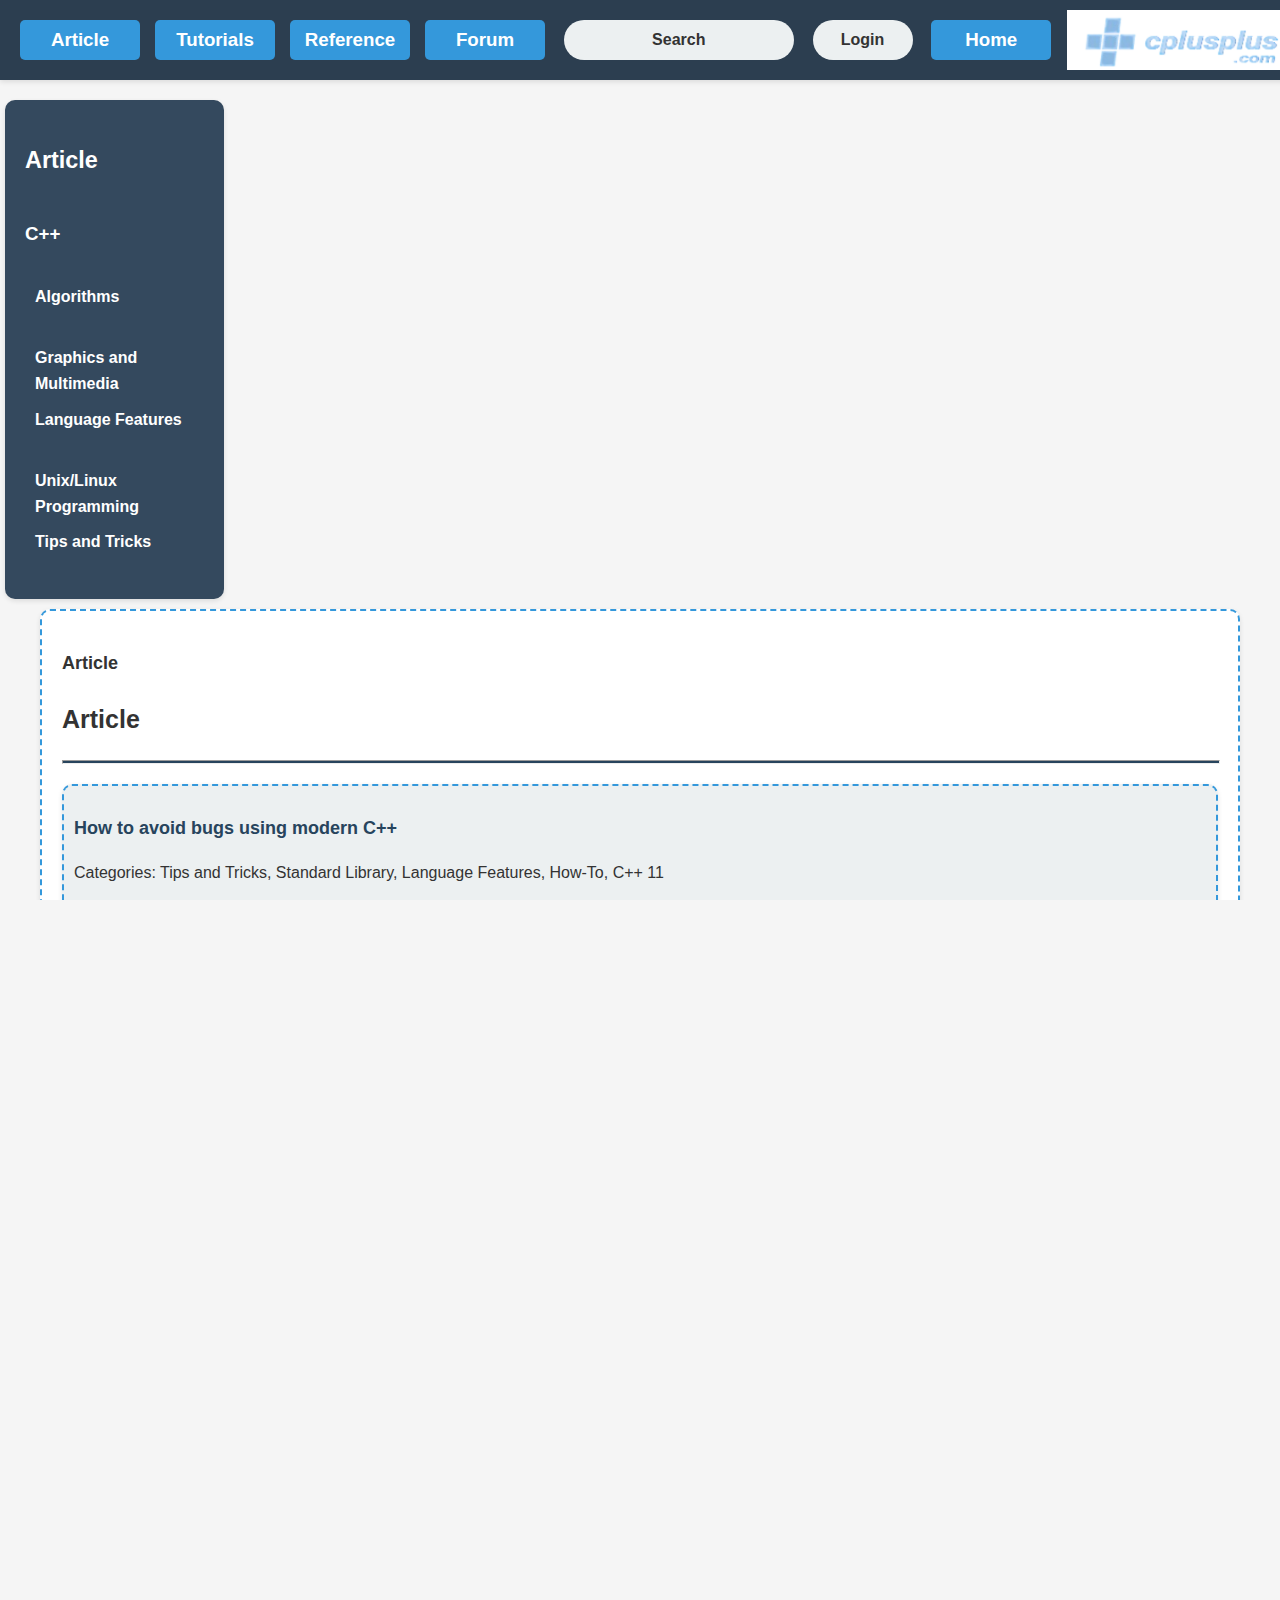
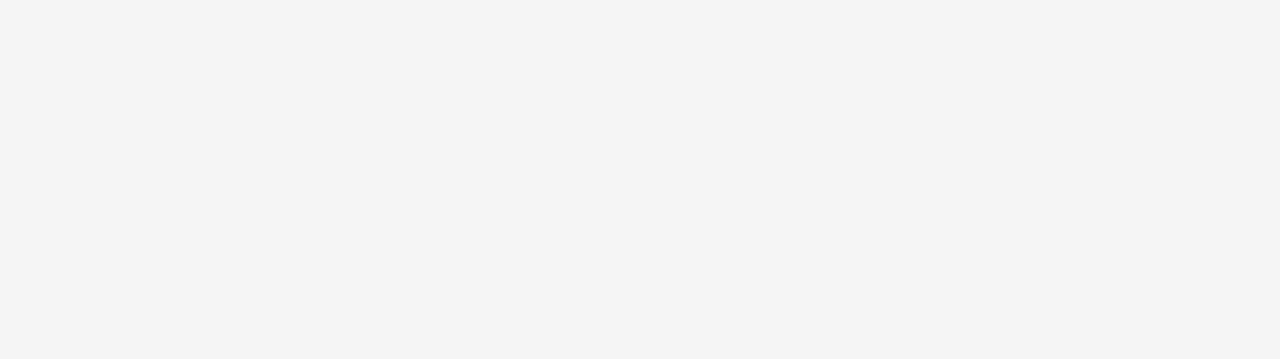
==== article/Article.html @ c288cac3 "Add files via upload" ====
<!DOCTYPE html>
<html lang="en">
<head>
    <meta charset="UTF-8">
    <meta name="viewport" content="width=device-width, initial-scale=1.0">
    <title>Document</title>
    <link rel="stylesheet" href="Article.css"/>
    <style>
      /* Tablets (iPads, 768px - 1024px) */
@media screen and (max-width: 1024px) {
    #upperbox {
        flex-wrap: wrap;
        justify-content: center;
        padding: 10px;
        height: auto;
    }

    #insidebox {
        flex-wrap: wrap;
        justify-content: center;
        gap: 5px;
    }

    #btn, #btn1, #btn2 {
        width: 100px;
        height: 35px;
        font-size: 14px;
    }

    #search, #login {
        width: 150px;
        height: 35px;
        font-size: 14px;
    }

    #bg {
        width: 180px;
        height: 50px;
    }

    #logo {
        height: 50px;
    }

    #leftsidebox {
        width: 20%;
        padding: 10px;
        font-size: 14px;
    }

    #ASCIICODEBOX {
        left: 200px;
        width: 80%;
        height: auto;
    }

    #rik {
        width: 90%;
        left: 5%;
    }

    #footer {
        width: 100%;
        position: static;
    }
}

/* Mobile Phones (max-width: 767px) */
@media screen and (max-width: 767px) {
    #upperbox {
        flex-direction: column;
        align-items: center;
        height: 170px;
     
        width: 420px;
    }

    #insidebox {
        flex-direction: column;
        align-items: center;
        gap: 5px;
    }

    #btn, #btn1, #btn2 {
        width: 90%;
        height: 40px;
        font-size: 16px;
    }

    #search, #login {
        width: 90%;
        height: 40px;
        font-size: 16px;
        margin-top: 5px;
    }

    #bg {
        width: 200px;
        height: 60px;
    }

    #logo {
        height: 60px;
    }

    #leftsidebox {
        width: 90%;
        margin: 0 auto;
        font-size: 16px;
        text-align: center;
    }

    #ASCIICODEBOX {
        width: 95%;
        left: 0;
        top: 0;
        height: auto;
        margin: 20px auto;
        padding: 10px;
    }

    #rik {
        width: 95%;
        left: 2%;
        height: auto;
    }

    #footer {
        width: 100%;
        text-align: center;
        position: static;
        margin-top: 20px;
    }
}
/* Hide menu by default on smaller screens */
@media screen and (max-width: 1024px) {
    #insidebox {
        display: none; /* Hide the menu */
        flex-direction: column;
        position: absolute;
        top: 80px;
        left: 0;
        width: 100%;
        background-color: #2c3e50;
        padding: 10px;
        box-shadow: 0 2px 5px rgba(0, 0, 0, 0.2);
    }

    #insidebox a {
        display: block;
        text-align: center;
        padding: 10px;
        font-size: 18px;
    }

    /* Show when menu is active */
    #insidebox.active {
        display: flex;
    }

    /* Menu button styles */
    #menuToggle {
      width: 97px;
      
        display: block;
        background-color: #3498db;
        color: white;
        border: none;
        font-size: 18px;
        padding: 10px 15px;
        cursor: pointer;
        border-radius: 5px;
    }

    #menuToggle:hover {
        background-color: #2980b9;
    }
}

/* Hide menu button on desktop */
@media screen and (min-width: 1025px) {
    #menuToggle {
        display: none;
    }
}
/* Hide left-side box by default on smaller screens */
@media screen and (max-width: 1024px) {
    #leftsidebox {
        display: none;
        position: absolute;
        top: 90px;
        left: 10px;
        width: 200px;
        background-color: #34495e;
        padding: 15px;
        border-radius: 10px;
        box-shadow: 0 2px 5px rgba(0, 0, 0, 0.2);
    }

    /* Show when active */
    #leftsidebox.active {
        display: block;
    }

    /* Button styles */
    #leftMenuToggle {
        display: block;
        background-color: #3498db;
        color: white;
        border: none;
        font-size: 16px;
        padding: 10px 15px;
        cursor: pointer;
        border-radius: 5px;
        margin: 10px;
    }

    #leftMenuToggle:hover {
        background-color: #2980b9;
    }
}

/* Hide menu button on desktop */
@media screen and (min-width: 1025px) {
    #leftMenuToggle {
        display: none;
    }
}
/* Tablet View (768px - 1024px) */
@media screen and (max-width: 1024px) {
    #ASCIICODEBOX {
        width: 90%;  /* Adjust width for better fit */
        left: 5%;    /* Center it properly */
        top: 0;
        padding: 15px;
        height: auto; /* Allow dynamic height */
    }

    #rik {
        width: 100%; /* Ensure articles fit within the box */
    }
}

/* Mobile View (max-width: 767px) */
@media screen and (max-width: 767px) {
    #ASCIICODEBOX {
        width: 95%;  /* Take most of the screen width */
        left: 2.5%;  /* Center it */
        top: 0;
        padding: 10px;
        height: auto; /* Adjust height automatically */
    }

    #rik {
        width: 100%; /* Ensure articles fit properly */
    }

    #LINE {
        width: 100%; /* Make sure the horizontal line spans correctly */
    }
}
/* Tablet View (768px - 1024px) */
@media screen and (max-width: 1024px) {
    #ASCIICODEBOX {
        width: calc(100% - 40px); /* Take full width with padding */
        left: 0;
        margin: 20px auto;
        padding: 15px;
        height: auto; /* Adjust height dynamically */
        position: relative;
    }

    #rik {
        width: 100%;
    }

    #leftsidebox {
        width: 25%; /* Adjust width for better fit */
        position: absolute;
        top: 100px;
        left: 0;
    }

    #leftsidebox.active {
        display: block;
        position: relative;
        width: 100%; /* Take full width when visible */
    }

    /* Ensure the content box doesn't overlap with the left-side menu */
    #leftsidebox.active + #ASCIICODEBOX {
        width: calc(100% - 10px);
        left: 0;
    }
}

/* Mobile View (max-width: 767px) */
@media screen and (max-width: 767px) {
    #ASCIICODEBOX {
        width: 95%;
        left: 2.5%;
        top: 0;
        padding: 10px;
        height: auto;
        position: relative;
        margin-top: 20px;
    }

    #rik {
        width: 100%;
    }

    #leftsidebox {
        width: 100%; /* Full width for mobile */
        position: relative;
        display: none; /* Hide by default */
    }

    #leftsidebox.active {
        display: block;
    }

    /* Prevent content overlap */
    #leftsidebox.active + #ASCIICODEBOX {
        margin-top: 20px;
    }
}
@media  (min-width:319px) and (max-width:420px) {
  #maincontent{
    display: flex;
    align-content: space-evenly;
    justify-content: space-evenly;
  }
  #bix{
    position: relative;
    top: 1000px;
  }
}
/* Default (Desktop) - No Changes */
#ASCIICODEBOX {
    position: relative;
    left: 275px;
    width: 1200px;
    height: auto;
    padding: 20px;
    background-color: white;
    border-radius: 10px;
    box-shadow: 0 2px 5px rgba(0, 0, 0, 0.1);
}

/* Tablet View (768px - 1024px) */
@media screen and (max-width: 1024px) {
    #ASCIICODEBOX {
        width: 90%;  /* Adjust to fit screen */
        left: 5%;    /* Center it properly */
        margin: 20px auto;
        padding: 15px;
        height: auto; /* Allow flexible height */
    }

    /* Stack articles */
    #maincontent {
        display: flex;
        flex-wrap: wrap;
        justify-content: center;
        gap: 15px;
    }

    #rik {
        width: 48%; /* Two columns */
        height: auto;
    }
}

/* Mobile View (max-width: 767px) */
/* Mobile View (max-width: 420px) */
@media (min-width:319px) and (max-width: 420px) {
    #ASCIICODEBOX {
        width: 95%;
        left: 2.5%;
        margin-top: 20px;
        padding: 10px;
        height: auto;
        margin-right: 0px;
        margin-left: 0px;
    }

    #menuToggle {
        position: relative;
        left: 240px;
        width: 97px;
        display: block;
        background-color: #3498db;
        color: white;
        border: none;
        font-size: 18px;
        padding: 10px 15px;
        cursor: pointer;
        border-radius: 5px;
    }

    #menuToggle:hover {
        background-color: #2980b9;
    }

    #search {
        position: relative;
        top: 7px;
        right: -15px;
        width: 160px;
    }

    #logo {
        height: 50px;
    }

    #bg {
        background-color: #27445D;
        position: relative;
        top: -64px;
        right: 190px;
    }

    #btn1 {
        position: relative;
        top: 30px;
        left: 30px;
        width: 96px;
        border: 5px;
    }

    #login {
        color: white;
        background-color: #3498db;
        position: relative;
        top: -0px;
        width: 96px;
        left: 240px;
        border-radius: 5px;
    }

    /* Stack articles vertically */
    #maincontent {
        display: flex;
        flex-direction: column;
        align-items: center;
    }

    #rik {
        width: 100%;
        height: auto;
    }

    #LINE {
        width: 100%;
    }
}

/* General Styling */
#ASCIICODEBOX {
    position: relative;
    top: -10px;
    left: 0px;
    border: 2px dashed #3498db;
    max-width: 1200px;
    padding: 20px;
    background-color: white;
    border-radius: 10px;
    box-shadow: 0 2px 5px rgba(0, 0, 0, 0.1);
    margin: auto;
}

#LINE {
    background-color: #27445D;
    height: 2px;
    width: 100%;
    margin-bottom: 20px;
}

/* Use Flexbox for Layout */
#maincontent {
    display: flex;
    flex-wrap: wrap;
    justify-content: space-between;
}

/* Article Sections */
.article-box {
    flex: 1 1 48%;
    min-width: 300px;
    max-width: 550px;
    height: auto;
    border: 2px dashed #3498db;
    margin-bottom: 20px;
    background-color: #ecf0f1;
    border-radius: 10px;
    box-shadow: 0 2px 5px rgba(0, 0, 0, 0.1);
    padding: 10px;
}

.article-box h3 {
    color: #27445D;
    font-size: 18px;
}

.article-box p {
    font-size: 16px;
}

.rating {
    font-size: 20px;
    color: #ffd700;
}

.rating span.active {
    color: #ffa500;
}

.votes {
    font-size: 16px;
    color: #666;
    margin-left: 10px;
}

/* Prevent horizontal scrolling */
html, body {
    margin: 0;
    padding: 0;
    max-width: 100%;
    overflow-x: hidden;
}

/* Ensure the container does not exceed viewport width */
#ASCIICODEBOX {
    max-width: 100%;
    overflow: hidden;
    box-sizing: border-box;
    padding: 20px;
}

/* Flex container should wrap properly */
#maincontent {
    display: flex;
    flex-wrap: wrap;
    justify-content: space-between;
    gap: 10px;
}

/* Ensure articles do not exceed the screen width */
.article-box {
    flex: 1 1 100%;
    min-width: 280px;
    max-width: 100%;
    box-sizing: border-box;
}

/* 🛠 Fix: Ensure Menu is Visible & Functional */
#menu {
    position: fixed;
    top: 50px;
    left: 10px;
    background-color: white;
    z-index: 10000 !important; /* Ensure it's always on top */
    width: 80%;
    max-width: 250px;
    border: 2px dashed #3498db;
    border-radius: 10px;
    padding: 15px;
    box-shadow: 0 2px 5px rgba(0, 0, 0, 0.1);
    display: none; /* Initially hidden */
    overflow: visible !important; /* Prevent content from being clipped */
}

/* Show menu when toggled */
.menu-open #menu{
    
    visibility: visible !important;
}

/* Ensure the main content moves down when the menu is open */
.menu-open #maincontent {
    margin-top: 200px !important; 
    visibility: inherit;/* Push content down */
}

/* Navbar stays at the top */
.navbar {
    position: relative !important;
    z-index: 1000 !important;
}

/* Make sure the menu items are visible */
#menu a {
    display: block;
    padding: 12px;
    font-size: 16px;
    font-weight: bold;
    color: #27445D;
    text-decoration: none;
    border-bottom: 1px solid #ddd;
    transition: background-color 0.3s;
    visibility: visible !important; /* Ensure links are visible */
}

/* Add hover effect */
#menu a:hover {
    background-color: #ecf0f1 !important;
    border-radius: 5px !important;
}

/* Mobile-specific styles */
@media (max-width: 420px) {
    #menu {
        width: 90% !important;
        max-width: 280px !important;
    }

    #menu a {
        font-size: 14px !important;
        padding: 8px 12px !important;
    }
}



    </style>
  
</head>
<body>
   <!--header-->
   <div id="upperbox">
    <button id="menuToggle">☰ Menu</button>

    <div id="insidebox">
      <a href="./Article.html">
        <button id="btn2"><h3 id="homebutton1" class="searchoptions">Article</h3></button>
      </a>
      <a href="../tutorials/tutASCII.html">
        <button id="btn"><h3 id="homebutton" class="searchoptions">Tutorials</h3></button>
      </a>
      <a href="../Refrence/Refrence.html">
        <button id="btn"><h3 id="homebutton" class="searchoptions">Reference</h3></button>
      </a>
      <a href="../Forum/forum.html">
        <button id="btn"><h3 id="homebutton" class="searchoptions">Forum</h3></button>
      </a>
    </div>  
    
    <!-- Search Section -->
    <div id="search">
      <h3 id="wrtsearch">Search</h3>
    </div>

    <!-- Login Button -->
    <div id="login">
      <a href="../login/LOGIN.HTML" id="loginLink" onclick="setLoginFlag()">
        <h3 id="wrtlogin">Login</h3>
      </a>
    </div>

    <!-- Home Button -->
    <a href="../video.html">
      <button id="btn1"><h3 id="homebutton" class="searchoptions">Home</h3></button>
    </a>

    <!-- Logo Section -->
    <div id="bg">
      <img src="../assests/Screenshot 2025-03-17 180941.png" alt="logo" id="logo">
    </div>
   </div>
   <button id="leftMenuToggle">☰ Show Menu</button>

   <!-- Left Side Box -->
   <div id="leftsidebox">
    <div id="languagetxt">
        <h3 id="c" style="position: relative;left: px;top: 80px;">C++</h3>
        <a href="./Article.html" style="text-decoration: none;">
        <div id="insideleftbox"> 
            <h3 >Article</h3>
        </div></a>
        <div id="text">
            <a href="./Article.html" id="loginLink">
                <div class="Numericalbases"><h4>Algorithms</h4></div>
            </a>
            <a href="./Article.html" id="loginLink">
                <div class="Numericalbases"><h4>Graphics and Multimedia</h4></div>
            </a>
            <a href="./Article.html" id="loginLink">
                <div class="Numericalbases"><h4>Language Features</h4></div>
            </a>
            <a href="./Article.html" id="loginLink">
                <div class="Numericalbases"><h4>Unix/Linux Programming</h4></div>
            </a>
            <a href="./Article.html" id="loginLink">
                <div class="Numericalbases"><h4>Tips and Tricks</h4></div>
            </a>
        </div>
    </div>
</div>


   <!-- Main Content -->
   <div id="ASCIICODEBOX">
    <h3 style="font-size: 18px;">Article</h3>
    <h2 style="font-size: 25px;">Article</h2>
    <hr id="LINE">
    <div id="maincontent">

        <div class="article-box">
            <h3>How to avoid bugs using modern C++</h3>
            <p>Categories: Tips and Tricks, Standard Library, Language Features, How-To, C++ 11</p>
            <footer style="color:blue;">1 March 2024</footer>
            <div class="rating">
                <span class="active">&#9733;</span>
                <span class="active">&#9733;</span>
                <span class="active">&#9733;</span>
                <span class="active">&#9733;</span>
                <span>&#9733;</span>
                <span class="votes">4.3/5 (919 votes)</span>
            </div>
        </div>

        <div class="article-box">
            <h3>Split a String</h3>
            <p>Categories: How-To, C++ 11, Tips and Tricks</p>
            <footer style="color:blue;">2 September 2023</footer>
            <div class="rating">
                <span class="active">&#9733;</span>
                <span class="active">&#9733;</span>
                <span>&#9733;</span>
                <span>&#9733;</span>
                <span>&#9733;</span>
                <span class="votes">2/5 (50 votes)</span>
            </div>
        </div>

        <div class="article-box">
            <h3>Android Kernel: Lacking in Modularity</h3>
            <p>Categories: Tips and Tricks, Source Code, How-To, C++ 11</p>
            <footer style="color:blue;">5 May 2004</footer>
            <div class="rating">
                <span class="active">&#9733;</span>
                <span class="active">&#9733;</span>
                <span class="active">&#9733;</span>
                <span class="active">&#9733;</span>
                <span>&#9733;</span>
                <span class="votes">4.3/5 (120 votes)</span>
            </div>
        </div>

        <div class="article-box">
            <h3>Finding Skype's Default Account Name</h3>
            <p>Categories: How-To</p>
            <footer style="color:blue;">16 March 2025</footer>
            <div class="rating">
                <span class="active">&#9733;</span>
                <span class="active">&#9733;</span>
                <span class="active">&#9733;</span>
                <span>&#9733;</span>
                <span>&#9733;</span>
                <span class="votes">3/5 (999 votes)</span>
            </div>
        </div>

    </div>
</div>



     <!-- footer -->
     <div id="footer">
      <h5><a href="../video.html" id="loginLink"> home page</a> | <a href="../privcypolicy/index.html" id="loginLink">Privacy policy</a></h5>
      <footer>© cplusplus.com, 2000-2023 - All rights reserved - v3.3.4s</footer>
      <footer>Spot an error? contact us</footer>
    </div>
   </div>
   <script>
 document.getElementById("menuToggle").addEventListener("click", function () {
    document.body.classList.toggle("menu-open");
});

    </script>
    <script>
      document.getElementById("leftMenuToggle").addEventListener("click", function() {
          var leftMenu = document.getElementById("leftsidebox");
          leftMenu.classList.toggle("active");
      });
      </script>
      
   



   <script src="script.js"></script>
   <script src="https://code.jquery.com/jquery-3.6.0.min.js"></script>
   <script src="https://cdn.jsdelivr.net/npm/bootstrap@5.3.0/dist/js/bootstrap.bundle.min.js"></script>
</body>
</html>
---- article/Article.css ----
/* General Styles */
body {
    height: 100vh;
    width: 100%;
    margin: 0;
    padding: 0;
    background-color: #f5f5f5;
    font-family: 'Segoe UI', Tahoma, Geneva, Verdana, sans-serif;
    color: #333;
    line-height: 1.6;
}

/* Header */
#upperbox {
    position: relative;
    top: 0;
    height: 80px;
    width: 100%;
    background-color: #2c3e50;
    display: flex;
    align-items: center;
    justify-content: space-between;
    padding: 0 20px;
    box-shadow: 0 2px 5px rgba(0, 0, 0, 0.1);
}

#insidebox {
    display: flex;
    align-items: center;
    gap: 10px;
}

#btn, #btn1, #btn2 {
    border: none;
    display: inline-flex;
    align-items: center;
    justify-content: center;
    font-size: 16px;
    height: 40px;
    width: 120px;
    background-color: #3498db;
    color: white;
    border-radius: 5px;
    cursor: pointer;
    transition: background-color 0.3s ease;
}

#btn:hover, #btn1:hover, #btn2:hover {
    background-color: #2980b9;
}

#search {
    background-color: #ecf0f1;
    border-radius: 20px;
    display: inline-flex;
    align-items: center;
    justify-content: center;
    height: 40px;
    width: 200px;
    padding: 0 15px;
    cursor: pointer;
    transition: background-color 0.3s ease;
}

#search:hover {
    background-color: #bdc3c7;
}

#wrtsearch {
    margin: 0;
    font-size: 16px;
    color: #333;
}

#login {
    background-color: #ecf0f1;
    border-radius: 20px;
    display: inline-flex;
    align-items: center;
    justify-content: center;
    height: 40px;
    width: 100px;
    cursor: pointer;
    transition: background-color 0.3s ease;
}

#login:hover {
    background-color: #bdc3c7;
}

#wrtlogin {
    margin: 0;
    font-size: 16px;
    color: #333;
}

#bg {
    display: flex;
    align-items: center;
    justify-content: center;
    height: 60px;
    width: 230px;
    background-color: rgba(107, 107, 107, 0.384);
}

#logo {
    height: 60px;
}

/* Left Side Box */
#leftsidebox {
    background-color: #34495e;
    color: white;
    padding: 20px;
    border-radius: 10px;
    margin: 20px;
    position: relative;
    left: -15px;
    width: 14%;
    box-shadow: 0 2px 5px rgba(0, 0, 0, 0.1);
}
#insideleftbox{
    position: relative;
    top: -50px;
    font-size: 20px;
    text-decoration: none;
    color: white;
}
#insideleftbox:hover{
    background-color: #2c3e50;
}

#insidebox {
    display: flex;
    gap: 15px;
}
#languagetxt {
    margin-bottom: 20px;
}
#text a {
    color: white;
    text-decoration: none;
    display: block;
    padding: 10px;
    border-radius: 5px;
    transition: background-color 0.3s ease;
}
.Numericalbases{
  height: 20px;
  width: 100%;
}
#text a:hover {
    background-color: #2c3e50;
}

/* Main Content */
#ASCIICODEBOX {
    position: relative;
    top: -518px;
    left: 275px;
    border: 2px dashed #3498db;
    height: 890px;
    width: 1200px;
    padding: 20px;
    background-color: white;
    border-radius: 10px;
    box-shadow: 0 2px 5px rgba(0, 0, 0, 0.1);
}

#LINE {
    background-color: #27445D;
    height: 2px;
    width: 1220px;
}

/* Article Sections */
#bix {
    position: relative;
    top: -15px;
    height: 25px;
    background-color: #27445D;
    width: 550px;
}

#fix {
    position: relative;
    top: -10px;
}

.rating {
    font-size: 24px;
    color: #ffd700; /* Gold color for stars */
}

.rating span {
    cursor: pointer;
}

.rating span.active {
    color: #ffa500; /* Orange color for active stars */
}

.votes {
    font-size: 16px;
    color: #666;
    margin-left: 10px;
}

#rik {
    position: relative;
    left: 15px;
    height: 130px;
    width: 550px;
    border: 2px dashed #3498db;
    margin-bottom: 20px;
    background-color: #ecf0f1;
    border-radius: 10px;
    box-shadow: 0 2px 5px rgba(0, 0, 0, 0.1);
}
#loginLink{
    text-decoration: none;
    color: white;
}
/* Footer */
#footer {
    text-align: center;
    padding: 20px;
    background-color: #2c3e50;
    color: white;
    position: relative;
    right: 310px;
    top: 105px;
    margin-top: 20px;
    width: 1480px;
    border-radius: 10px;
    box-shadow: 0 2px 5px rgba(0, 0, 0, 0.1);
}
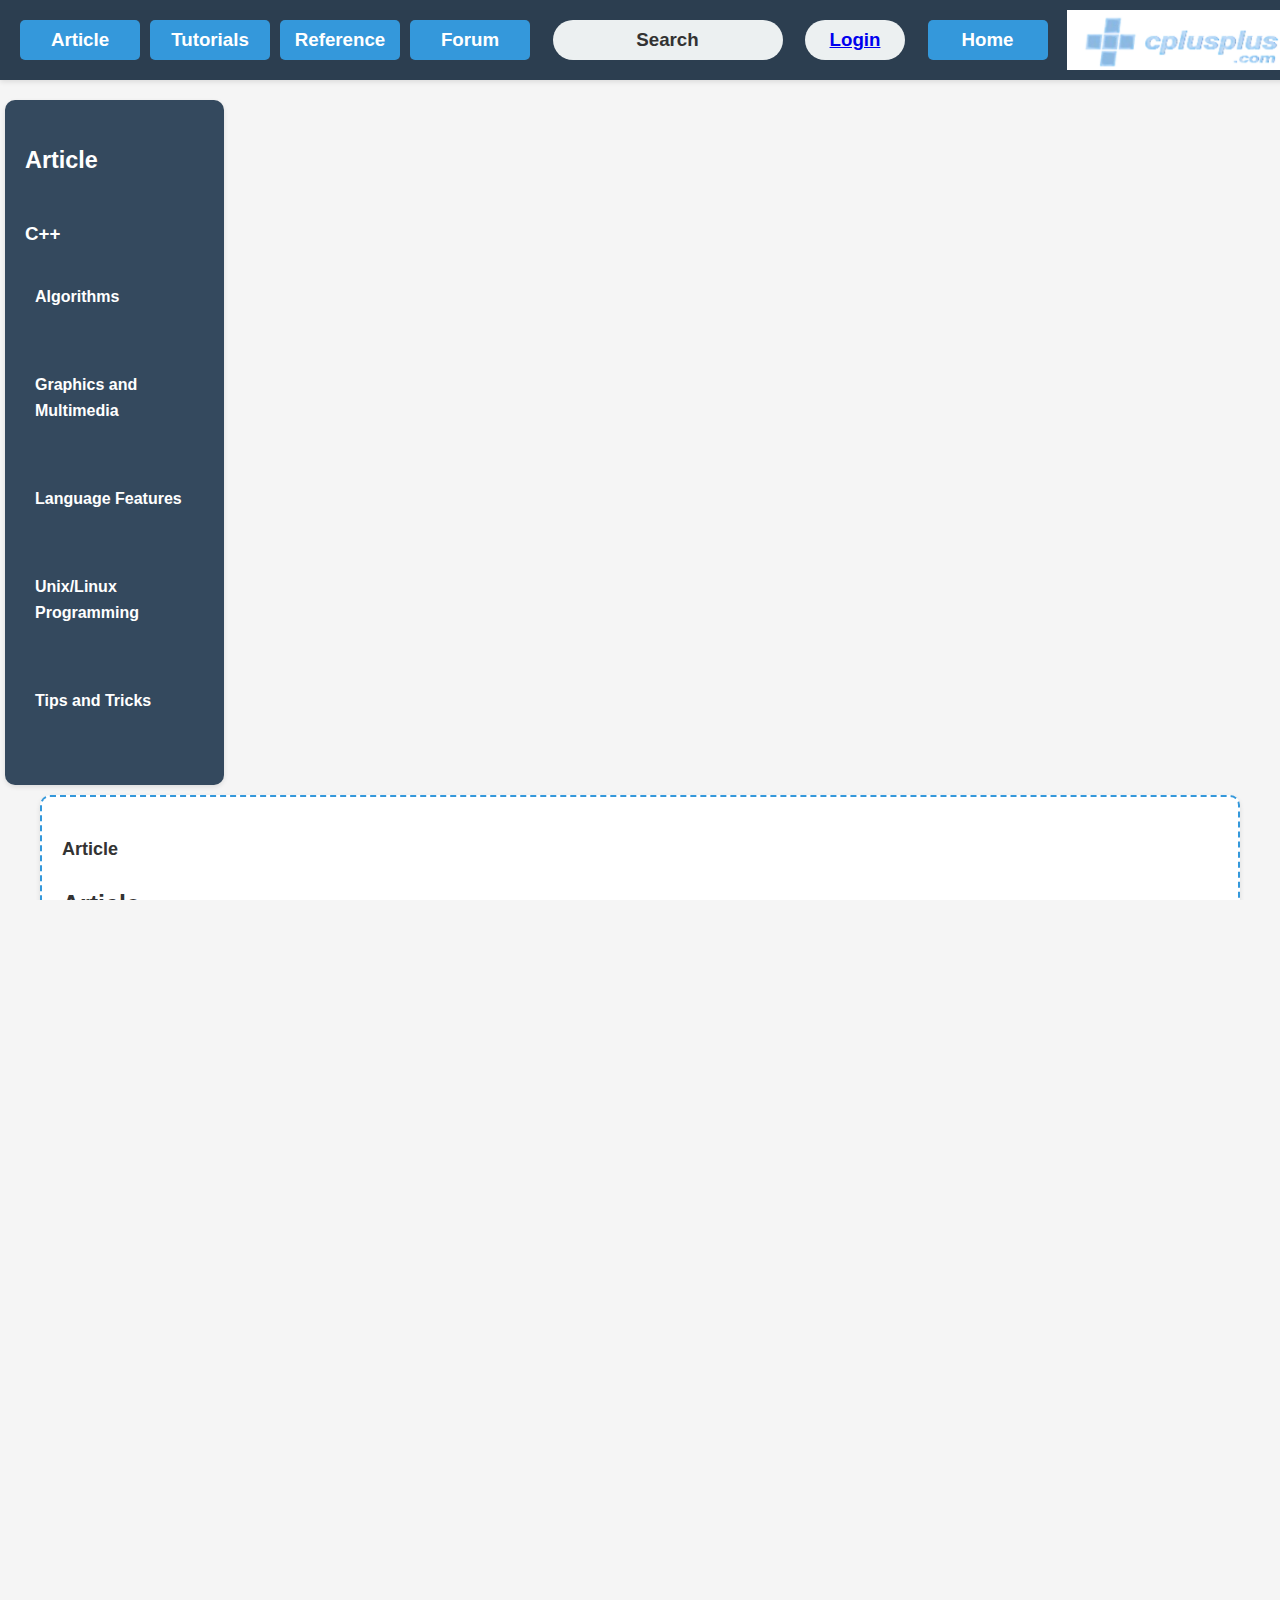
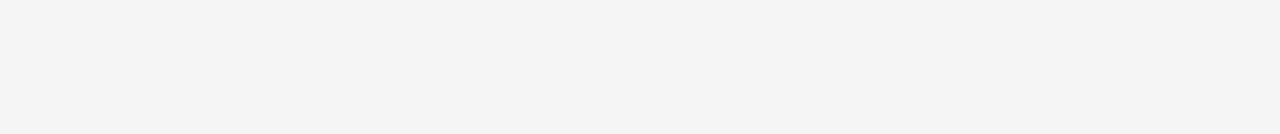
==== commit 7606ee81: "Add files via upload" ====
--- a/article/Article.html
+++ b/article/Article.html
@@ -7,621 +7,7 @@
     <link rel="stylesheet" href="Article.css"/>
     <style>
       /* Tablets (iPads, 768px - 1024px) */
-@media screen and (max-width: 1024px) {
-    #upperbox {
-        flex-wrap: wrap;
-        justify-content: center;
-        padding: 10px;
-        height: auto;
-    }
-
-    #insidebox {
-        flex-wrap: wrap;
-        justify-content: center;
-        gap: 5px;
-    }
-
-    #btn, #btn1, #btn2 {
-        width: 100px;
-        height: 35px;
-        font-size: 14px;
-    }
-
-    #search, #login {
-        width: 150px;
-        height: 35px;
-        font-size: 14px;
-    }
-
-    #bg {
-        width: 180px;
-        height: 50px;
-    }
-
-    #logo {
-        height: 50px;
-    }
-
-    #leftsidebox {
-        width: 20%;
-        padding: 10px;
-        font-size: 14px;
-    }
-
-    #ASCIICODEBOX {
-        left: 200px;
-        width: 80%;
-        height: auto;
-    }
-
-    #rik {
-        width: 90%;
-        left: 5%;
-    }
-
-    #footer {
-        width: 100%;
-        position: static;
-    }
-}
-
-/* Mobile Phones (max-width: 767px) */
-@media screen and (max-width: 767px) {
-    #upperbox {
-        flex-direction: column;
-        align-items: center;
-        height: 170px;
-     
-        width: 420px;
-    }
-
-    #insidebox {
-        flex-direction: column;
-        align-items: center;
-        gap: 5px;
-    }
-
-    #btn, #btn1, #btn2 {
-        width: 90%;
-        height: 40px;
-        font-size: 16px;
-    }
-
-    #search, #login {
-        width: 90%;
-        height: 40px;
-        font-size: 16px;
-        margin-top: 5px;
-    }
-
-    #bg {
-        width: 200px;
-        height: 60px;
-    }
-
-    #logo {
-        height: 60px;
-    }
-
-    #leftsidebox {
-        width: 90%;
-        margin: 0 auto;
-        font-size: 16px;
-        text-align: center;
-    }
-
-    #ASCIICODEBOX {
-        width: 95%;
-        left: 0;
-        top: 0;
-        height: auto;
-        margin: 20px auto;
-        padding: 10px;
-    }
-
-    #rik {
-        width: 95%;
-        left: 2%;
-        height: auto;
-    }
-
-    #footer {
-        width: 100%;
-        text-align: center;
-        position: static;
-        margin-top: 20px;
-    }
-}
-/* Hide menu by default on smaller screens */
-@media screen and (max-width: 1024px) {
-    #insidebox {
-        display: none; /* Hide the menu */
-        flex-direction: column;
-        position: absolute;
-        top: 80px;
-        left: 0;
-        width: 100%;
-        background-color: #2c3e50;
-        padding: 10px;
-        box-shadow: 0 2px 5px rgba(0, 0, 0, 0.2);
-    }
-
-    #insidebox a {
-        display: block;
-        text-align: center;
-        padding: 10px;
-        font-size: 18px;
-    }
-
-    /* Show when menu is active */
-    #insidebox.active {
-        display: flex;
-    }
-
-    /* Menu button styles */
-    #menuToggle {
-      width: 97px;
       
-        display: block;
-        background-color: #3498db;
-        color: white;
-        border: none;
-        font-size: 18px;
-        padding: 10px 15px;
-        cursor: pointer;
-        border-radius: 5px;
-    }
-
-    #menuToggle:hover {
-        background-color: #2980b9;
-    }
-}
-
-/* Hide menu button on desktop */
-@media screen and (min-width: 1025px) {
-    #menuToggle {
-        display: none;
-    }
-}
-/* Hide left-side box by default on smaller screens */
-@media screen and (max-width: 1024px) {
-    #leftsidebox {
-        display: none;
-        position: absolute;
-        top: 90px;
-        left: 10px;
-        width: 200px;
-        background-color: #34495e;
-        padding: 15px;
-        border-radius: 10px;
-        box-shadow: 0 2px 5px rgba(0, 0, 0, 0.2);
-    }
-
-    /* Show when active */
-    #leftsidebox.active {
-        display: block;
-    }
-
-    /* Button styles */
-    #leftMenuToggle {
-        display: block;
-        background-color: #3498db;
-        color: white;
-        border: none;
-        font-size: 16px;
-        padding: 10px 15px;
-        cursor: pointer;
-        border-radius: 5px;
-        margin: 10px;
-    }
-
-    #leftMenuToggle:hover {
-        background-color: #2980b9;
-    }
-}
-
-/* Hide menu button on desktop */
-@media screen and (min-width: 1025px) {
-    #leftMenuToggle {
-        display: none;
-    }
-}
-/* Tablet View (768px - 1024px) */
-@media screen and (max-width: 1024px) {
-    #ASCIICODEBOX {
-        width: 90%;  /* Adjust width for better fit */
-        left: 5%;    /* Center it properly */
-        top: 0;
-        padding: 15px;
-        height: auto; /* Allow dynamic height */
-    }
-
-    #rik {
-        width: 100%; /* Ensure articles fit within the box */
-    }
-}
-
-/* Mobile View (max-width: 767px) */
-@media screen and (max-width: 767px) {
-    #ASCIICODEBOX {
-        width: 95%;  /* Take most of the screen width */
-        left: 2.5%;  /* Center it */
-        top: 0;
-        padding: 10px;
-        height: auto; /* Adjust height automatically */
-    }
-
-    #rik {
-        width: 100%; /* Ensure articles fit properly */
-    }
-
-    #LINE {
-        width: 100%; /* Make sure the horizontal line spans correctly */
-    }
-}
-/* Tablet View (768px - 1024px) */
-@media screen and (max-width: 1024px) {
-    #ASCIICODEBOX {
-        width: calc(100% - 40px); /* Take full width with padding */
-        left: 0;
-        margin: 20px auto;
-        padding: 15px;
-        height: auto; /* Adjust height dynamically */
-        position: relative;
-    }
-
-    #rik {
-        width: 100%;
-    }
-
-    #leftsidebox {
-        width: 25%; /* Adjust width for better fit */
-        position: absolute;
-        top: 100px;
-        left: 0;
-    }
-
-    #leftsidebox.active {
-        display: block;
-        position: relative;
-        width: 100%; /* Take full width when visible */
-    }
-
-    /* Ensure the content box doesn't overlap with the left-side menu */
-    #leftsidebox.active + #ASCIICODEBOX {
-        width: calc(100% - 10px);
-        left: 0;
-    }
-}
-
-/* Mobile View (max-width: 767px) */
-@media screen and (max-width: 767px) {
-    #ASCIICODEBOX {
-        width: 95%;
-        left: 2.5%;
-        top: 0;
-        padding: 10px;
-        height: auto;
-        position: relative;
-        margin-top: 20px;
-    }
-
-    #rik {
-        width: 100%;
-    }
-
-    #leftsidebox {
-        width: 100%; /* Full width for mobile */
-        position: relative;
-        display: none; /* Hide by default */
-    }
-
-    #leftsidebox.active {
-        display: block;
-    }
-
-    /* Prevent content overlap */
-    #leftsidebox.active + #ASCIICODEBOX {
-        margin-top: 20px;
-    }
-}
-@media  (min-width:319px) and (max-width:420px) {
-  #maincontent{
-    display: flex;
-    align-content: space-evenly;
-    justify-content: space-evenly;
-  }
-  #bix{
-    position: relative;
-    top: 1000px;
-  }
-}
-/* Default (Desktop) - No Changes */
-#ASCIICODEBOX {
-    position: relative;
-    left: 275px;
-    width: 1200px;
-    height: auto;
-    padding: 20px;
-    background-color: white;
-    border-radius: 10px;
-    box-shadow: 0 2px 5px rgba(0, 0, 0, 0.1);
-}
-
-/* Tablet View (768px - 1024px) */
-@media screen and (max-width: 1024px) {
-    #ASCIICODEBOX {
-        width: 90%;  /* Adjust to fit screen */
-        left: 5%;    /* Center it properly */
-        margin: 20px auto;
-        padding: 15px;
-        height: auto; /* Allow flexible height */
-    }
-
-    /* Stack articles */
-    #maincontent {
-        display: flex;
-        flex-wrap: wrap;
-        justify-content: center;
-        gap: 15px;
-    }
-
-    #rik {
-        width: 48%; /* Two columns */
-        height: auto;
-    }
-}
-
-/* Mobile View (max-width: 767px) */
-/* Mobile View (max-width: 420px) */
-@media (min-width:319px) and (max-width: 420px) {
-    #ASCIICODEBOX {
-        width: 95%;
-        left: 2.5%;
-        margin-top: 20px;
-        padding: 10px;
-        height: auto;
-        margin-right: 0px;
-        margin-left: 0px;
-    }
-
-    #menuToggle {
-        position: relative;
-        left: 240px;
-        width: 97px;
-        display: block;
-        background-color: #3498db;
-        color: white;
-        border: none;
-        font-size: 18px;
-        padding: 10px 15px;
-        cursor: pointer;
-        border-radius: 5px;
-    }
-
-    #menuToggle:hover {
-        background-color: #2980b9;
-    }
-
-    #search {
-        position: relative;
-        top: 7px;
-        right: -15px;
-        width: 160px;
-    }
-
-    #logo {
-        height: 50px;
-    }
-
-    #bg {
-        background-color: #27445D;
-        position: relative;
-        top: -64px;
-        right: 190px;
-    }
-
-    #btn1 {
-        position: relative;
-        top: 30px;
-        left: 30px;
-        width: 96px;
-        border: 5px;
-    }
-
-    #login {
-        color: white;
-        background-color: #3498db;
-        position: relative;
-        top: -0px;
-        width: 96px;
-        left: 240px;
-        border-radius: 5px;
-    }
-
-    /* Stack articles vertically */
-    #maincontent {
-        display: flex;
-        flex-direction: column;
-        align-items: center;
-    }
-
-    #rik {
-        width: 100%;
-        height: auto;
-    }
-
-    #LINE {
-        width: 100%;
-    }
-}
-
-/* General Styling */
-#ASCIICODEBOX {
-    position: relative;
-    top: -10px;
-    left: 0px;
-    border: 2px dashed #3498db;
-    max-width: 1200px;
-    padding: 20px;
-    background-color: white;
-    border-radius: 10px;
-    box-shadow: 0 2px 5px rgba(0, 0, 0, 0.1);
-    margin: auto;
-}
-
-#LINE {
-    background-color: #27445D;
-    height: 2px;
-    width: 100%;
-    margin-bottom: 20px;
-}
-
-/* Use Flexbox for Layout */
-#maincontent {
-    display: flex;
-    flex-wrap: wrap;
-    justify-content: space-between;
-}
-
-/* Article Sections */
-.article-box {
-    flex: 1 1 48%;
-    min-width: 300px;
-    max-width: 550px;
-    height: auto;
-    border: 2px dashed #3498db;
-    margin-bottom: 20px;
-    background-color: #ecf0f1;
-    border-radius: 10px;
-    box-shadow: 0 2px 5px rgba(0, 0, 0, 0.1);
-    padding: 10px;
-}
-
-.article-box h3 {
-    color: #27445D;
-    font-size: 18px;
-}
-
-.article-box p {
-    font-size: 16px;
-}
-
-.rating {
-    font-size: 20px;
-    color: #ffd700;
-}
-
-.rating span.active {
-    color: #ffa500;
-}
-
-.votes {
-    font-size: 16px;
-    color: #666;
-    margin-left: 10px;
-}
-
-/* Prevent horizontal scrolling */
-html, body {
-    margin: 0;
-    padding: 0;
-    max-width: 100%;
-    overflow-x: hidden;
-}
-
-/* Ensure the container does not exceed viewport width */
-#ASCIICODEBOX {
-    max-width: 100%;
-    overflow: hidden;
-    box-sizing: border-box;
-    padding: 20px;
-}
-
-/* Flex container should wrap properly */
-#maincontent {
-    display: flex;
-    flex-wrap: wrap;
-    justify-content: space-between;
-    gap: 10px;
-}
-
-/* Ensure articles do not exceed the screen width */
-.article-box {
-    flex: 1 1 100%;
-    min-width: 280px;
-    max-width: 100%;
-    box-sizing: border-box;
-}
-
-/* 🛠 Fix: Ensure Menu is Visible & Functional */
-#menu {
-    position: fixed;
-    top: 50px;
-    left: 10px;
-    background-color: white;
-    z-index: 10000 !important; /* Ensure it's always on top */
-    width: 80%;
-    max-width: 250px;
-    border: 2px dashed #3498db;
-    border-radius: 10px;
-    padding: 15px;
-    box-shadow: 0 2px 5px rgba(0, 0, 0, 0.1);
-    display: none; /* Initially hidden */
-    overflow: visible !important; /* Prevent content from being clipped */
-}
-
-/* Show menu when toggled */
-.menu-open #menu{
-    
-    visibility: visible !important;
-}
-
-/* Ensure the main content moves down when the menu is open */
-.menu-open #maincontent {
-    margin-top: 200px !important; 
-    visibility: inherit;/* Push content down */
-}
-
-/* Navbar stays at the top */
-.navbar {
-    position: relative !important;
-    z-index: 1000 !important;
-}
-
-/* Make sure the menu items are visible */
-#menu a {
-    display: block;
-    padding: 12px;
-    font-size: 16px;
-    font-weight: bold;
-    color: #27445D;
-    text-decoration: none;
-    border-bottom: 1px solid #ddd;
-    transition: background-color 0.3s;
-    visibility: visible !important; /* Ensure links are visible */
-}
-
-/* Add hover effect */
-#menu a:hover {
-    background-color: #ecf0f1 !important;
-    border-radius: 5px !important;
-}
-
-/* Mobile-specific styles */
-@media (max-width: 420px) {
-    #menu {
-        width: 90% !important;
-        max-width: 280px !important;
-    }
-
-    #menu a {
-        font-size: 14px !important;
-        padding: 8px 12px !important;
-    }
-}
-
-
 
     </style>
   
@@ -654,7 +40,7 @@
     <!-- Login Button -->
     <div id="login">
       <a href="../login/LOGIN.HTML" id="loginLink" onclick="setLoginFlag()">
-        <h3 id="wrtlogin">Login</h3>
+        <h3 id="wrtlogin" ID="loginLink">Login</h3>
       </a>
     </div>
 
@@ -775,9 +161,16 @@
     </div>
    </div>
    <script>
- document.getElementById("menuToggle").addEventListener("click", function () {
-    document.body.classList.toggle("menu-open");
+ // Toggle navigation menu
+document.getElementById("menuToggle").addEventListener("click", function () {
+    document.getElementById("insidebox").classList.toggle("active");
 });
+
+// Toggle left sidebar
+document.getElementById("leftMenuToggle").addEventListener("click", function() {
+    document.getElementById("leftsidebox").classList.toggle("active");
+});
+
 
     </script>
     <script>
--- a/article/Article.css
+++ b/article/Article.css
@@ -66,12 +66,6 @@
     background-color: #bdc3c7;
 }
 
-#wrtsearch {
-    margin: 0;
-    font-size: 16px;
-    color: #333;
-}
-
 #login {
     background-color: #ecf0f1;
     border-radius: 20px;
@@ -88,12 +82,7 @@
     background-color: #bdc3c7;
 }
 
-#wrtlogin {
-    margin: 0;
-    font-size: 16px;
-    color: #333;
-}
-
+/* Logo and Background */
 #bg {
     display: flex;
     align-items: center;
@@ -107,7 +96,7 @@
     height: 60px;
 }
 
-/* Left Side Box */
+/* Left Sidebar */
 #leftsidebox {
     background-color: #34495e;
     color: white;
@@ -119,24 +108,23 @@
     width: 14%;
     box-shadow: 0 2px 5px rgba(0, 0, 0, 0.1);
 }
-#insideleftbox{
+
+#insideleftbox {
     position: relative;
     top: -50px;
     font-size: 20px;
     text-decoration: none;
     color: white;
 }
-#insideleftbox:hover{
+
+#insideleftbox:hover {
     background-color: #2c3e50;
 }
 
-#insidebox {
-    display: flex;
-    gap: 15px;
-}
 #languagetxt {
     margin-bottom: 20px;
 }
+
 #text a {
     color: white;
     text-decoration: none;
@@ -145,10 +133,7 @@
     border-radius: 5px;
     transition: background-color 0.3s ease;
 }
-.Numericalbases{
-  height: 20px;
-  width: 100%;
-}
+
 #text a:hover {
     background-color: #2c3e50;
 }
@@ -167,60 +152,6 @@
     box-shadow: 0 2px 5px rgba(0, 0, 0, 0.1);
 }
 
-#LINE {
-    background-color: #27445D;
-    height: 2px;
-    width: 1220px;
-}
-
-/* Article Sections */
-#bix {
-    position: relative;
-    top: -15px;
-    height: 25px;
-    background-color: #27445D;
-    width: 550px;
-}
-
-#fix {
-    position: relative;
-    top: -10px;
-}
-
-.rating {
-    font-size: 24px;
-    color: #ffd700; /* Gold color for stars */
-}
-
-.rating span {
-    cursor: pointer;
-}
-
-.rating span.active {
-    color: #ffa500; /* Orange color for active stars */
-}
-
-.votes {
-    font-size: 16px;
-    color: #666;
-    margin-left: 10px;
-}
-
-#rik {
-    position: relative;
-    left: 15px;
-    height: 130px;
-    width: 550px;
-    border: 2px dashed #3498db;
-    margin-bottom: 20px;
-    background-color: #ecf0f1;
-    border-radius: 10px;
-    box-shadow: 0 2px 5px rgba(0, 0, 0, 0.1);
-}
-#loginLink{
-    text-decoration: none;
-    color: white;
-}
 /* Footer */
 #footer {
     text-align: center;
@@ -235,3 +166,928 @@
     border-radius: 10px;
     box-shadow: 0 2px 5px rgba(0, 0, 0, 0.1);
 }
+
+/* Responsive Design */
+
+/* Tablet View */
+@media screen and (max-width: 1024px) {
+    #upperbox {
+        flex-wrap: wrap;
+        justify-content: center;
+        padding: 10px;
+        height: auto;
+    }
+
+    #insidebox {
+        flex-wrap: wrap;
+        justify-content: center;
+        gap: 5px;
+    }
+
+    #btn, #btn1, #btn2 {
+        width: 100px;
+        height: 35px;
+        font-size: 14px;
+    }
+
+    #search, #login {
+        width: 150px;
+        height: 35px;
+        font-size: 14px;
+    }
+
+    #bg {
+        width: 180px;
+        height: 50px;
+    }
+
+    #logo {
+        height: 50px;
+    }
+
+    #leftsidebox {
+        width: 20%;
+        padding: 10px;
+        font-size: 14px;
+    }
+
+    #ASCIICODEBOX {
+        left: 200px;
+        width: 80%;
+        height: auto;
+    }
+
+    #rik {
+        width: 90%;
+        left: 5%;
+    }
+
+    #footer {
+        width: 100%;
+        position: static;
+    }
+}
+
+/* Mobile Phones (max-width: 767px) */
+@media screen and (max-width: 767px) {
+    #upperbox {
+        flex-direction: column;
+        align-items: center;
+        height: 170px;
+     
+        width: 420px;
+    }
+
+    #insidebox {
+        flex-direction: column;
+        align-items: center;
+        gap: 5px;
+    }
+
+    #btn, #btn1, #btn2 {
+        width: 90%;
+        height: 40px;
+        font-size: 16px;
+    }
+
+    #search, #login {
+        width: 90%;
+        height: 40px;
+        font-size: 16px;
+        margin-top: 5px;
+    }
+
+    #bg {
+        width: 200px;
+        height: 60px;
+    }
+
+    #logo {
+        height: 60px;
+    }
+
+    #leftsidebox {
+        width: 90%;
+        margin: 0 auto;
+        font-size: 16px;
+        text-align: center;
+    }
+
+    #ASCIICODEBOX {
+        width: 95%;
+        left: 0;
+        top: 0;
+        height: auto;
+        margin: 20px auto;
+        padding: 10px;
+    }
+
+    #rik {
+        width: 95%;
+        left: 2%;
+        height: auto;
+    }
+
+    #footer {
+        width: 100%;
+        text-align: center;
+        position: static;
+        margin-top: 20px;
+    }
+}
+/* Hide menu by default on smaller screens */
+@media screen and (max-width: 1024px) {
+    #insidebox {
+        display: none; /* Hide the menu */
+        flex-direction: column;
+        position: absolute;
+        top: 80px;
+        left: 0;
+        width: 100%;
+        background-color: #2c3e50;
+        padding: 10px;
+        box-shadow: 0 2px 5px rgba(0, 0, 0, 0.2);
+    }
+
+    #insidebox a {
+        display: block;
+        text-align: center;
+        padding: 10px;
+        font-size: 18px;
+    }
+
+    /* Show when menu is active */
+    #insidebox.active {
+        display: flex;
+    }
+
+    /* Menu button styles */
+    #menuToggle {
+      width: 97px;
+      
+        display: block;
+        background-color: #3498db;
+        color: white;
+        border: none;
+        font-size: 18px;
+        padding: 10px 15px;
+        cursor: pointer;
+        border-radius: 5px;
+    }
+
+    #menuToggle:hover {
+        background-color: #2980b9;
+    }
+}
+
+/* Hide menu button on desktop */
+@media screen and (min-width: 1025px) {
+    #menuToggle {
+        display: none;
+    }
+}
+/* Hide left-side box by default on smaller screens */
+@media screen and (max-width: 1024px) {
+    #leftsidebox {
+        display: none;
+        position: absolute;
+        top: 90px;
+        left: 10px;
+        width: 200px;
+        background-color: #34495e;
+        padding: 15px;
+        border-radius: 10px;
+        box-shadow: 0 2px 5px rgba(0, 0, 0, 0.2);
+    }
+
+    /* Show when active */
+    #leftsidebox.active {
+        display: block;
+    }
+
+    /* Button styles */
+    #leftMenuToggle {
+        display: block;
+        background-color: #3498db;
+        color: white;
+        border: none;
+        font-size: 16px;
+        padding: 10px 15px;
+        cursor: pointer;
+        border-radius: 5px;
+        margin: 10px;
+    }
+
+    #leftMenuToggle:hover {
+        background-color: #2980b9;
+    }
+}
+
+/* Hide menu button on desktop */
+@media screen and (min-width: 1025px) {
+    #leftMenuToggle {
+        display: none;
+    }
+}
+/* Tablet View (768px - 1024px) */
+@media screen and (max-width: 1024px) {
+    #ASCIICODEBOX {
+        width: 90%;  /* Adjust width for better fit */
+        left: 5%;    /* Center it properly */
+        top: 0;
+        padding: 15px;
+        height: auto; /* Allow dynamic height */
+    }
+
+    #rik {
+        width: 100%; /* Ensure articles fit within the box */
+    }
+}
+
+/* Mobile View (max-width: 767px) */
+@media screen and (max-width: 767px) {
+    #ASCIICODEBOX {
+        width: 95%;  /* Take most of the screen width */
+        left: 2.5%;  /* Center it */
+        top: 0;
+        padding: 10px;
+        height: auto; /* Adjust height automatically */
+    }
+
+    #rik {
+        width: 100%; /* Ensure articles fit properly */
+    }
+
+    #LINE {
+        width: 100%; /* Make sure the horizontal line spans correctly */
+    }
+}
+/* Tablet View (768px - 1024px) */
+@media screen and (max-width: 1024px) {
+    #ASCIICODEBOX {
+        width: calc(100% - 40px); /* Take full width with padding */
+        left: 0;
+        margin: 20px auto;
+        padding: 15px;
+        height: auto; /* Adjust height dynamically */
+        position: relative;
+    }
+
+    #rik {
+        width: 100%;
+    }
+
+    #leftsidebox {
+        width: 25%; /* Adjust width for better fit */
+        position: absolute;
+        top: 100px;
+        left: 0;
+    }
+
+    #leftsidebox.active {
+        display: block;
+        position: relative;
+        width: 100%; /* Take full width when visible */
+    }
+
+    /* Ensure the content box doesn't overlap with the left-side menu */
+    #leftsidebox.active + #ASCIICODEBOX {
+        width: calc(100% - 10px);
+        left: 0;
+    }
+}
+
+/* Mobile View (max-width: 767px) */
+@media screen and (max-width: 767px) {
+    #ASCIICODEBOX {
+        width: 95%;
+        left: 2.5%;
+        top: 0;
+        padding: 10px;
+        height: auto;
+        position: relative;
+        margin-top: 20px;
+    }
+
+    #rik {
+        width: 100%;
+    }
+
+    #leftsidebox {
+        width: 100%; /* Full width for mobile */
+        position: relative;
+        display: none; /* Hide by default */
+    }
+
+    #leftsidebox.active {
+        display: block;
+    }
+
+    /* Prevent content overlap */
+    #leftsidebox.active + #ASCIICODEBOX {
+        margin-top: 20px;
+    }
+}
+@media  (min-width:319px) and (max-width:420px) {
+  #maincontent{
+    display: flex;
+    align-content: space-evenly;
+    justify-content: space-evenly;
+  }
+  #bix{
+    position: relative;
+    top: 1000px;
+  }
+}
+#IMAGE{
+ width: 100%;
+}
+/* Default (Desktop) - No Changes */
+#ASCIICODEBOX {
+    position: relative;
+    left: 275px;
+    width: 1200px;
+    height: auto;
+    padding: 20px;
+    background-color: white;
+    border-radius: 10px;
+    box-shadow: 0 2px 5px rgba(0, 0, 0, 0.1);
+}
+
+/* Tablet View (768px - 1024px) */
+@media (min-width:768px) and (max-width: 1024px) {
+    #ASCIICODEBOX {
+        width: 90%;  /* Adjust to fit screen */
+        left: 5%;    /* Center it properly */
+        margin: 20px auto;
+        padding: 15px;
+        height: auto; /* Allow flexible height */
+    }
+
+    /* Stack articles */
+    #maincontent {
+        display: flex;
+        flex-wrap: wrap;
+        justify-content: center;
+        gap: 15px;
+    }
+    #menuToggle{
+        position: relative;
+        right: 120px;
+    }
+
+    #search {
+       
+    }
+    #login{
+        position: relative;
+    }
+
+    #rik {
+        width: 48%; /* Two columns */
+        height: auto;
+    }
+}
+
+/* Mobile View (max-width: 767px) */
+/* Mobile View (max-width: 420px) */
+@media (min-width:319px) and (max-width: 420px) {
+    #ASCIICODEBOX {
+        width: 95%;
+        left: 2.5%;
+        margin-top: 20px;
+        padding: 10px;
+        height: auto;
+        margin-right: 0px;
+        margin-left: 0px;
+    }
+
+    #menuToggle {
+        position: relative;
+        left: 190px;
+        width: 97px;
+        display: block;
+        background-color: #3498db;
+        color: white;
+        border: none;
+        font-size: 18px;
+        padding: 10px 15px;
+        cursor: pointer;
+        border-radius: 5px;
+    }
+
+    #NAME{
+     position: relative;
+     left: -15px;
+    }
+    #menuToggle:hover {
+        background-color: #2980b9;
+    }
+
+    #search {
+        position: relative;
+        top: 45px;
+        right: 10px;
+        width: 260px;
+    }
+
+    #logo {
+        height: 50px;
+    }
+
+    #bg {
+        background-color: #27445D;
+        position: relative;
+        top: -64px;
+        right: 300px;
+    }
+
+    #btn1 {
+        position: relative;
+        top: 30px;
+        left: -55px;
+        width: 96px;
+        border: 5px;
+    }
+#loginLink{
+    text-decoration: none;
+    color: white;
+}
+    #login {
+        color: white;
+        background-color: #3498db;
+        position: relative;
+        top: -3px;
+        width: 96px;
+        left: 190px;
+        border-radius: 5px;
+    }
+
+    /* Stack articles vertically */
+    #maincontent {
+        display: flex;
+        flex-direction: column;
+        align-items: center;
+    }
+
+    #rik {
+        width: 100%;
+        height: auto;
+    }
+
+    #LINE {
+        width: 100%;
+    }
+}
+
+/* General Styling */
+#ASCIICODEBOX {
+    position: relative;
+    top: -10px;
+    left: 0px;
+    border: 2px dashed #3498db;
+    max-width: 1200px;
+    padding: 20px;
+    background-color: white;
+    border-radius: 10px;
+    box-shadow: 0 2px 5px rgba(0, 0, 0, 0.1);
+    margin: auto;
+}
+
+#LINE {
+    background-color: #27445D;
+    height: 2px;
+    width: 100%;
+    margin-bottom: 20px;
+}
+
+/* Use Flexbox for Layout */
+#maincontent {
+    display: flex;
+    flex-wrap: wrap;
+    justify-content: space-between;
+}
+
+/* Article Sections */
+.article-box {
+    flex: 1 1 48%;
+    min-width: 300px;
+    max-width: 550px;
+    height: auto;
+    border: 2px dashed #3498db;
+    margin-bottom: 20px;
+    background-color: #ecf0f1;
+    border-radius: 10px;
+    box-shadow: 0 2px 5px rgba(0, 0, 0, 0.1);
+    padding: 10px;
+}
+
+.article-box h3 {
+    color: #27445D;
+    font-size: 18px;
+}
+
+.article-box p {
+    font-size: 16px;
+}
+
+.rating {
+    font-size: 20px;
+    color: #ffd700;
+}
+
+.rating span.active {
+    color: #ffa500;
+}
+
+.votes {
+    font-size: 16px;
+    color: #666;
+    margin-left: 10px;
+}
+
+/* Prevent horizontal scrolling */
+html, body {
+    margin: 0;
+    padding: 0;
+    max-width: 100%;
+    overflow-x: hidden;
+}
+
+/* Ensure the container does not exceed viewport width */
+#ASCIICODEBOX {
+    max-width: 100%;
+    overflow: hidden;
+    box-sizing: border-box;
+    padding: 20px;
+}
+
+/* Flex container should wrap properly */
+#maincontent {
+    display: flex;
+    flex-wrap: wrap;
+    justify-content: space-between;
+    gap: 10px;
+}
+
+/* Ensure articles do not exceed the screen width */
+.article-box {
+    flex: 1 1 100%;
+    min-width: 280px;
+    max-width: 100%;
+    box-sizing: border-box;
+}
+
+/* 🛠 Fix: Ensure Menu is Visible & Functional */
+#menu {
+    position: fixed;
+    top: 50px;
+    left: 10px;
+    background-color: white;
+    z-index: 10000 !important; /* Ensure it's always on top */
+    width: 80%;
+    max-width: 250px;
+    border: 2px dashed #3498db;
+    border-radius: 10px;
+    padding: 15px;
+    box-shadow: 0 2px 5px rgba(0, 0, 0, 0.1);
+    display: none; /* Initially hidden */
+    overflow: visible !important; /* Prevent content from being clipped */
+}
+
+/* Show menu when toggled */
+.menu-open #menu{
+    
+    visibility: visible !important;
+}
+
+/* Ensure the main content moves down when the menu is open */
+.menu-open #maincontent {
+    margin-top: 200px !important; 
+    visibility: inherit;/* Push content down */
+}
+
+/* Navbar stays at the top */
+.navbar {
+    position: relative !important;
+    z-index: 1000 !important;
+}
+
+/* Make sure the menu items are visible */
+#menu a {
+    display: block;
+    padding: 12px;
+    font-size: 16px;
+    font-weight: bold;
+    color: #27445D;
+    text-decoration: none;
+    border-bottom: 1px solid #ddd;
+    transition: background-color 0.3s;
+    visibility: visible !important; /* Ensure links are visible */
+}
+
+/* Add hover effect */
+#menu a:hover {
+    background-color: #ecf0f1 !important;
+    border-radius: 5px !important;
+}
+
+/* Mobile-specific styles */
+@media (max-width: 420px) {
+    #menu {
+        width: 90% !important;
+        max-width: 280px !important;
+    }
+
+    #menu a {
+        font-size: 14px !important;
+        padding: 8px 12px !important;
+    }
+}
+/* 📌 Hide menu by default for tablets and mobiles */
+/* Tablet View (768px - 1024px) */
+/* Tablet View (768px - 1024px) */
+@media (min-width: 768px) and (max-width: 1024px) {
+    /* Header adjustments */
+    #upperbox {
+        flex-wrap: wrap;
+        justify-content: center;
+        height: auto;
+        padding: 10px;
+        text-align: center;
+    }
+
+    #insidebox {
+        flex-wrap: wrap;
+        justify-content: center;
+        gap: 10px;
+    }
+
+    #btn, #btn1, #btn2 {
+        width: 110px;
+        height: 38px;
+        font-size: 14px;
+    }
+
+    #search, #login {
+        width: 160px;
+        height: 38px;
+        font-size: 14px;
+    }
+
+    #bg {
+        width: 200px;
+        height: 55px;
+    }
+
+    #logo {
+        height: 55px;
+    }
+
+    /* Sidebar adjustments */
+    #leftsidebox {
+        width: 22%;
+        padding: 12px;
+        font-size: 15px;
+        position: static;
+        margin: 20px auto;
+    }
+
+    /* Main Content adjustments */
+    #ASCIICODEBOX {
+        width: 75%;
+        left: auto;
+        margin: 20px auto;
+        padding: 15px;
+        height: auto;
+    }
+
+    /* Article grid layout */
+    #maincontent {
+        display: flex;
+        flex-wrap: wrap;
+        justify-content: center;
+        gap: 15px;
+    }
+
+    .article-box {
+        width: 48%; /* Adjust width for better fit */
+        height: auto;
+    }
+
+    /* Footer adjustments */
+    #footer {
+        width: 100%;
+        position: static;
+        text-align: center;
+        padding: 20px;
+    }
+}
+
+/* Ensure articles do not exceed the screen width */
+.article-box {
+    flex: 1 1 100%;
+    min-width: 280px;
+    max-width: 100%;
+    box-sizing: border-box;
+}
+
+/* Use Flexbox for Layout */
+#maincontent {
+    display: flex;
+    flex-wrap: wrap;
+    justify-content: space-between;
+}
+
+/* General Styling */
+#ASCIICODEBOX {
+    position: relative;
+    top: -10px;
+    left: 0px;
+    border: 2px dashed #3498db;
+    max-width: 1200px;
+    padding: 20px;
+    background-color: white;
+    border-radius: 10px;
+    box-shadow: 0 2px 5px rgba(0, 0, 0, 0.1);
+    margin: auto;
+}
+
+/* Ensure the container does not exceed viewport width */
+#ASCIICODEBOX {
+    max-width: 100%;
+    overflow: hidden;
+    box-sizing: border-box;
+    padding: 20px;
+}
+
+/* Flex container should wrap properly */
+#maincontent {
+    display: flex;
+    flex-wrap: wrap;
+    justify-content: space-between;
+    gap: 10px;
+}
+
+/* Article Sections */
+.article-box {
+    flex: 1 1 48%;
+    min-width: 300px;
+    max-width: 550px;
+    height: auto;
+    border: 2px dashed #3498db;
+    margin-bottom: 20px;
+    background-color: #ecf0f1;
+    border-radius: 10px;
+    box-shadow: 0 2px 5px rgba(0, 0, 0, 0.1);
+    padding: 10px;
+}
+
+.article-box h3 {
+    color: #27445D;
+    font-size: 18px;
+}
+
+.article-box p {
+    font-size: 16px;
+}
+
+.rating {
+    font-size: 20px;
+    color: #ffd700;
+}
+
+.rating span.active {
+    color: #ffa500;
+}
+
+.votes {
+    font-size: 16px;
+    color: #666;
+    margin-left: 10px;
+}
+
+/* 📌 Hide menu button on desktop */
+@media screen and (min-width: 1025px) {
+    #menuToggle {
+        display: none;
+    }
+}
+
+/* 📌 Hide left sidebar by default */
+@media screen and (max-width: 1024px) {
+    #leftsidebox {
+        display: none;
+        position: absolute;
+        top: 90px;
+        left: 10px;
+        width: 200px;
+        background-color: #34495e;
+        padding: 15px;
+        border-radius: 10px;
+        box-shadow: 0 2px 5px rgba(0, 0, 0, 0.2);
+        z-index: 1000;
+    }
+
+    /* 📌 Show sidebar when active */
+    #leftsidebox.active {
+        display: block;
+    }
+
+    /* 📌 Sidebar button */
+    #leftMenuToggle {
+        display: block;
+        background-color: #3498db;
+        color: white;
+        border: none;
+        font-size: 16px;
+        padding: 10px 15px;
+        cursor: pointer;
+        border-radius: 5px;
+        margin: 10px;
+    }
+
+    #leftMenuToggle:hover {
+        background-color: #2980b9;
+    }
+}
+
+/* 📌 Hide sidebar button on desktop */
+@media screen and (min-width: 1025px) {
+    #leftMenuToggle {
+        display: none;
+    }
+}
+
+body {
+         font-family: Arial, sans-serif;
+         margin: 0;
+         padding: 0;
+         overflow-x: hidden; /* Prevent horizontal scrolling */
+     }
+
+     #ASCIICODEBOX {
+         position: relative;
+         top: -10px;
+         left: 0px;
+         border: 2px dashed #3498db;
+         max-width: 1200px;
+         padding: 20px;
+         background-color: white;
+         border-radius: 10px;
+         box-shadow: 0 2px 5px rgba(0, 0, 0, 0.1);
+         margin: auto;
+     }
+
+     #NAME {
+         overflow-x: auto; /* Enable horizontal scrolling for the table */
+     }
+
+     table {
+         width: 100%; /* Full width */
+         border-collapse: collapse; /* Collapse borders */
+     }
+
+     th, td {
+         border: 1px solid #ddd; /* Add border */
+         padding: 8px; /* Add padding */
+         text-align: left; /* Align text */
+     }
+
+     th {
+         background-color: #f2f2f2; /* Header background */
+     }
+
+     /* Responsive Styles */
+     @media (max-width: 767px) {
+         #ASCIICODEBOX {
+             width: 95%; /* Full width for the content box */
+             margin: 20px auto; /* Center it */
+             padding: 10px; /* Adjust padding */
+         }
+
+         #NAME {
+             overflow-x: auto; /* Allow horizontal scrolling for the table */
+         }
+
+         table {
+             display: block;/* Make table block for better responsiveness */
+             overflow-x: auto; /* Enable horizontal scrolling */
+             white-space: nowrap; /* Prevent text wrapping */
+         }
+
+         th, td {
+             display: inline-block; /* Make cells inline-block */
+             min-width: 500px; /* Minimum width for cells */
+         }
+
+         th {
+             font-size: 14px; /* Adjust header font size */
+         }
+
+         td {
+             font-size: 12px; /* Adjust cell font size */
+         }
+     }
+
+
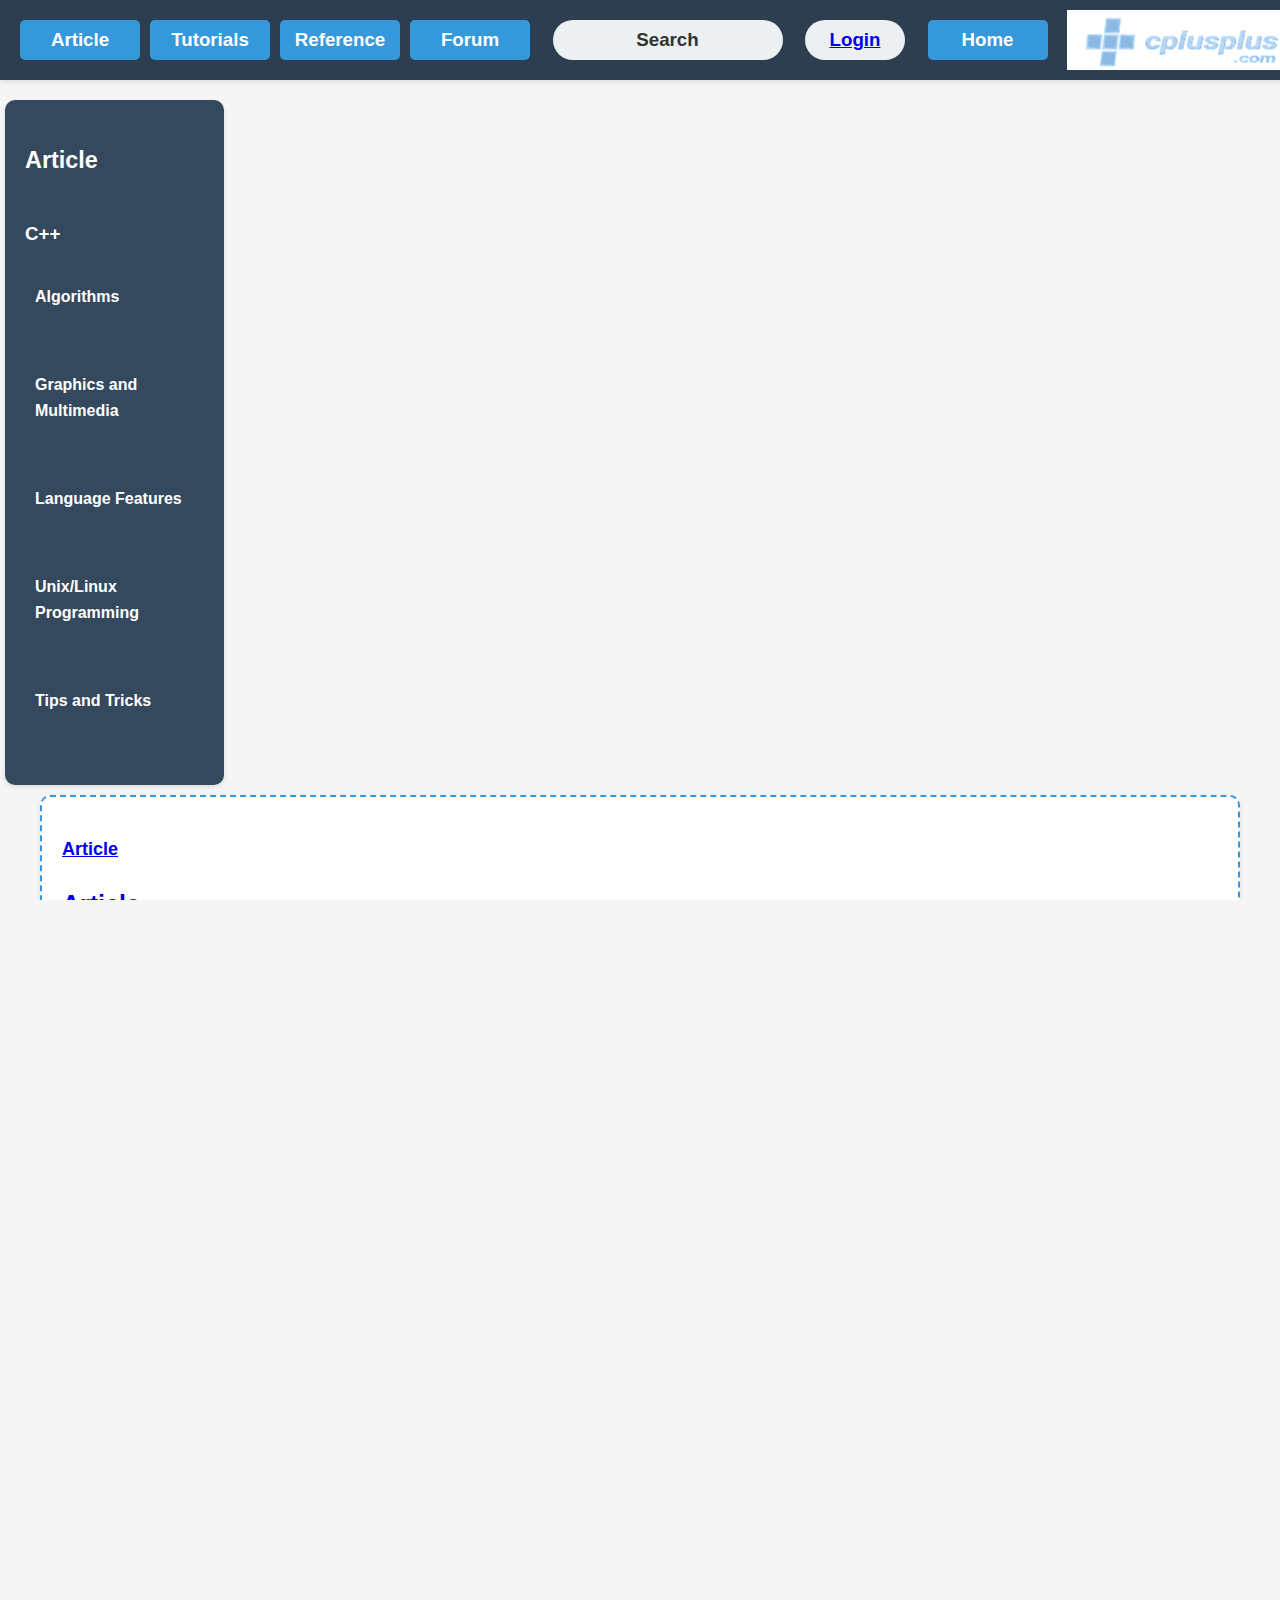
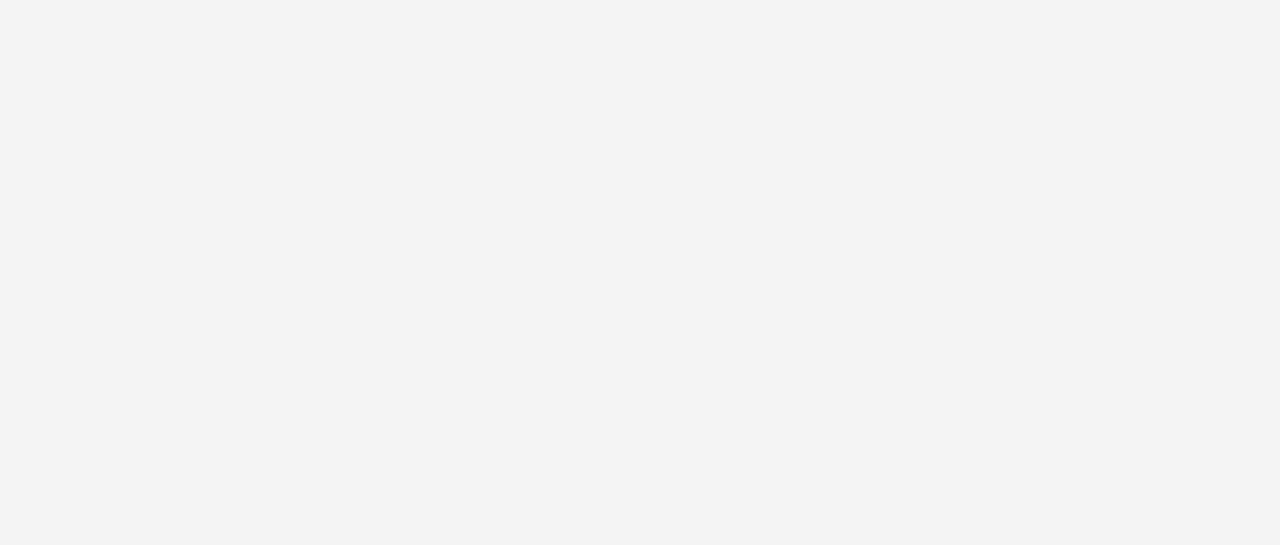
==== commit 708611b2: "Add files via upload" ====
--- a/article/Article.html
+++ b/article/Article.html
@@ -6,90 +6,875 @@
     <title>Document</title>
     <link rel="stylesheet" href="Article.css"/>
     <style>
-      /* Tablets (iPads, 768px - 1024px) */
-      
-
-    </style>
-  
-</head>
-<body>
-   <!--header-->
-   <div id="upperbox">
-    <button id="menuToggle">☰ Menu</button>
-
-    <div id="insidebox">
-      <a href="./Article.html">
-        <button id="btn2"><h3 id="homebutton1" class="searchoptions">Article</h3></button>
-      </a>
-      <a href="../tutorials/tutASCII.html">
-        <button id="btn"><h3 id="homebutton" class="searchoptions">Tutorials</h3></button>
-      </a>
-      <a href="../Refrence/Refrence.html">
-        <button id="btn"><h3 id="homebutton" class="searchoptions">Reference</h3></button>
-      </a>
-      <a href="../Forum/forum.html">
-        <button id="btn"><h3 id="homebutton" class="searchoptions">Forum</h3></button>
-      </a>
-    </div>  
-    
-    <!-- Search Section -->
-    <div id="search">
-      <h3 id="wrtsearch">Search</h3>
-    </div>
-
-    <!-- Login Button -->
-    <div id="login">
-      <a href="../login/LOGIN.HTML" id="loginLink" onclick="setLoginFlag()">
-        <h3 id="wrtlogin" ID="loginLink">Login</h3>
-      </a>
-    </div>
-
-    <!-- Home Button -->
-    <a href="../video.html">
-      <button id="btn1"><h3 id="homebutton" class="searchoptions">Home</h3></button>
-    </a>
-
-    <!-- Logo Section -->
-    <div id="bg">
-      <img src="../assests/Screenshot 2025-03-17 180941.png" alt="logo" id="logo">
-    </div>
-   </div>
-   <button id="leftMenuToggle">☰ Show Menu</button>
-
-   <!-- Left Side Box -->
-   <div id="leftsidebox">
-    <div id="languagetxt">
-        <h3 id="c" style="position: relative;left: px;top: 80px;">C++</h3>
-        <a href="./Article.html" style="text-decoration: none;">
-        <div id="insideleftbox"> 
-            <h3 >Article</h3>
-        </div></a>
-        <div id="text">
-            <a href="./Article.html" id="loginLink">
-                <div class="Numericalbases"><h4>Algorithms</h4></div>
-            </a>
-            <a href="./Article.html" id="loginLink">
-                <div class="Numericalbases"><h4>Graphics and Multimedia</h4></div>
-            </a>
-            <a href="./Article.html" id="loginLink">
-                <div class="Numericalbases"><h4>Language Features</h4></div>
-            </a>
-            <a href="./Article.html" id="loginLink">
-                <div class="Numericalbases"><h4>Unix/Linux Programming</h4></div>
-            </a>
-            <a href="./Article.html" id="loginLink">
-                <div class="Numericalbases"><h4>Tips and Tricks</h4></div>
-            </a>
+        @media screen and (max-width: 1024px) {
+         #upperbox {
+             flex-wrap: wrap;
+             justify-content: center;
+             padding: 10px;
+             height: auto;
+         }
+     
+         #insidebox {
+             flex-wrap: wrap;
+             justify-content: center;
+             gap: 5px;
+         }
+     
+         #btn, #btn1, #btn2 {
+             width: 100px;
+             height: 35px;
+             font-size: 14px;
+         }
+     
+         #search, #login {
+             width: 150px;
+             height: 35px;
+             font-size: 14px;
+         }
+     
+         #bg {
+             width: 180px;
+             height: 50px;
+         }
+     
+         #logo {
+             height: 50px;
+         }
+     
+         #leftsidebox {
+             width: 20%;
+             padding: 10px;
+             font-size: 14px;
+         }
+     
+         #ASCIICODEBOX {
+             left: 200px;
+             width: 80%;
+             height: auto;
+         }
+     
+         #rik {
+             width: 90%;
+             left: 5%;
+         }
+     
+         #footer {
+             width: 100%;
+             position: static;
+         }
+     }
+     
+     /* Mobile Phones (max-width: 767px) */
+     @media screen and (max-width: 767px) {
+         #upperbox {
+             flex-direction: column;
+             align-items: center;
+             height: 170px;
+          
+             width: 420px;
+         }
+     
+         #insidebox {
+             flex-direction: column;
+             align-items: center;
+             gap: 5px;
+         }
+     
+         #btn, #btn1, #btn2 {
+             width: 90%;
+             height: 40px;
+             font-size: 16px;
+         }
+     
+         #search, #login {
+             width: 90%;
+             height: 40px;
+             font-size: 16px;
+             margin-top: 5px;
+         }
+     
+         #bg {
+             width: 200px;
+             height: 60px;
+         }
+     
+         #logo {
+             height: 60px;
+         }
+     
+         #leftsidebox {
+             width: 90%;
+             margin: 0 auto;
+             font-size: 16px;
+             text-align: center;
+         }
+     
+         #ASCIICODEBOX {
+             width: 95%;
+             left: 0;
+             top: 0;
+             height: auto;
+             margin: 20px auto;
+             padding: 10px;
+         }
+     
+         #rik {
+             width: 95%;
+             left: 2%;
+             height: auto;
+         }
+     
+         #footer {
+             width: 100%;
+             text-align: center;
+             position: static;
+             margin-top: 20px;
+         }
+     }
+     /* Hide menu by default on smaller screens */
+     @media screen and (max-width: 1024px) {
+         #insidebox {
+             display: none; /* Hide the menu */
+             flex-direction: column;
+             position: absolute;
+             top: 80px;
+             left: 0;
+             width: 100%;
+             background-color: #2c3e50;
+             padding: 10px;
+             box-shadow: 0 2px 5px rgba(0, 0, 0, 0.2);
+         }
+     
+         #insidebox a {
+             display: block;
+             text-align: center;
+             padding: 10px;
+             font-size: 18px;
+         }
+     
+         /* Show when menu is active */
+         #insidebox.active {
+             display: flex;
+         }
+     
+         /* Menu button styles */
+         #menuToggle {
+           width: 97px;
+           
+             display: block;
+             background-color: #3498db;
+             color: white;
+             border: none;
+             font-size: 18px;
+             padding: 10px 15px;
+             cursor: pointer;
+             border-radius: 5px;
+         }
+     
+         #menuToggle:hover {
+             background-color: #2980b9;
+         }
+     }
+     
+     /* Hide menu button on desktop */
+     @media screen and (min-width: 1025px) {
+         #menuToggle {
+             display: none;
+         }
+     }
+     /* Hide left-side box by default on smaller screens */
+     @media screen and (max-width: 1024px) {
+         #leftsidebox {
+             display: none;
+             position: absolute;
+             top: 90px;
+             left: 10px;
+             width: 200px;
+             background-color: #34495e;
+             padding: 15px;
+             border-radius: 10px;
+             box-shadow: 0 2px 5px rgba(0, 0, 0, 0.2);
+         }
+     
+         /* Show when active */
+         #leftsidebox.active {
+             display: block;
+         }
+     
+         /* Button styles */
+         #leftMenuToggle {
+             display: block;
+             background-color: #3498db;
+             color: white;
+             border: none;
+             font-size: 16px;
+             padding: 10px 15px;
+             cursor: pointer;
+             border-radius: 5px;
+             margin: 10px;
+         }
+     
+         #leftMenuToggle:hover {
+             background-color: #2980b9;
+         }
+     }
+     
+     /* Hide menu button on desktop */
+     @media screen and (min-width: 1025px) {
+         #leftMenuToggle {
+             display: none;
+         }
+     }
+     /* Tablet View (768px - 1024px) */
+     @media screen and (max-width: 1024px) {
+         #ASCIICODEBOX {
+             width: 90%;  /* Adjust width for better fit */
+             left: 5%;    /* Center it properly */
+             top: 0;
+             padding: 15px;
+             height: auto; /* Allow dynamic height */
+         }
+     
+         #rik {
+             width: 100%; /* Ensure articles fit within the box */
+         }
+     }
+     
+     /* Mobile View (max-width: 767px) */
+     @media screen and (max-width: 767px) {
+         #ASCIICODEBOX {
+             width: 95%;  /* Take most of the screen width */
+             left: 2.5%;  /* Center it */
+             top: 0;
+             padding: 10px;
+             height: auto; /* Adjust height automatically */
+         }
+     
+         #rik {
+             width: 100%; /* Ensure articles fit properly */
+         }
+     
+         #LINE {
+             width: 100%; /* Make sure the horizontal line spans correctly */
+         }
+     }
+     /* Tablet View (768px - 1024px) */
+     @media screen and (max-width: 1024px) {
+         #ASCIICODEBOX {
+             width: calc(100% - 40px); /* Take full width with padding */
+             left: 0;
+             margin: 20px auto;
+             padding: 15px;
+             height: auto; /* Adjust height dynamically */
+             position: relative;
+         }
+     
+         #rik {
+             width: 100%;
+         }
+     
+         #leftsidebox {
+             width: 25%; /* Adjust width for better fit */
+             position: absolute;
+             top: 100px;
+             left: 0;
+         }
+     
+         #leftsidebox.active {
+             display: block;
+             position: relative;
+             width: 100%; /* Take full width when visible */
+         }
+     
+         /* Ensure the content box doesn't overlap with the left-side menu */
+         #leftsidebox.active + #ASCIICODEBOX {
+             width: calc(100% - 10px);
+             left: 0;
+         }
+     }
+     
+     /* Mobile View (max-width: 767px) */
+     @media screen and (max-width: 767px) {
+         #ASCIICODEBOX {
+             width: 95%;
+             left: 2.5%;
+             top: 0;
+             padding: 10px;
+             height: auto;
+             position: relative;
+             margin-top: 20px;
+         }
+     
+         #rik {
+             width: 100%;
+         }
+     
+         #leftsidebox {
+             width: 100%; /* Full width for mobile */
+             position: relative;
+             display: none; /* Hide by default */
+         }
+     
+         #leftsidebox.active {
+             display: block;
+         }
+     
+         /* Prevent content overlap */
+         #leftsidebox.active + #ASCIICODEBOX {
+             margin-top: 20px;
+         }
+     }
+     @media  (min-width:319px) and (max-width:420px) {
+       #maincontent{
+         display: flex;
+         align-content: space-evenly;
+         justify-content: space-evenly;
+       }
+       #bix{
+         position: relative;
+         top: 1000px;
+       }
+     }
+     #IMAGE{
+      width: 100%;
+     }
+     /* Default (Desktop) - No Changes */
+     #ASCIICODEBOX {
+         position: relative;
+         left: 275px;
+         width: 1200px;
+         height: auto;
+         padding: 20px;
+         background-color: white;
+         border-radius: 10px;
+         box-shadow: 0 2px 5px rgba(0, 0, 0, 0.1);
+     }
+     
+     /* Tablet View (768px - 1024px) */
+     @media screen and (max-width: 1024px) {
+         #ASCIICODEBOX {
+             width: 90%;  /* Adjust to fit screen */
+             left: 5%;    /* Center it properly */
+             margin: 20px auto;
+             padding: 15px;
+             height: auto; /* Allow flexible height */
+         }
+     
+         /* Stack articles */
+         #maincontent {
+             display: flex;
+             flex-wrap: wrap;
+             justify-content: center;
+             gap: 15px;
+         }
+     
+         #rik {
+             width: 48%; /* Two columns */
+             height: auto;
+         }
+     }
+     
+     /* Mobile View (max-width: 767px) */
+     /* Mobile View (max-width: 420px) */
+     @media (min-width:319px) and (max-width: 420px) {
+         #ASCIICODEBOX {
+             width: 95%;
+             left: 2.5%;
+             margin-top: 20px;
+             padding: 10px;
+             height: auto;
+             margin-right: 0px;
+             margin-left: 0px;
+         }
+     
+         #menuToggle {
+             position: relative;
+             left: 190px;
+             width: 97px;
+             display: block;
+             background-color: #3498db;
+             color: white;
+             border: none;
+             font-size: 18px;
+             padding: 10px 15px;
+             cursor: pointer;
+             border-radius: 5px;
+         }
+     
+         #NAME{
+          position: relative;
+          left: -15px;
+         }
+         #menuToggle:hover {
+             background-color: #2980b9;
+         }
+     
+         #search {
+             position: relative;
+             top: 45px;
+             right: 10px;
+             width: 260px;
+         }
+     
+         #logo {
+             height: 50px;
+         }
+     
+         #bg {
+             background-color: #27445D;
+             position: relative;
+             top: -64px;
+             right: 300px;
+         }
+     
+         #btn1 {
+             position: relative;
+             top: 30px;
+             left: -55px;
+             width: 96px;
+             border: 5px;
+         }
+     
+         #login {
+             color: white;
+             background-color: #3498db;
+             position: relative;
+             top: -3px;
+             width: 96px;
+             left: 190px;
+             border-radius: 5px;
+         }
+     
+         /* Stack articles vertically */
+         #maincontent {
+             display: flex;
+             flex-direction: column;
+             align-items: center;
+         }
+     
+         #rik {
+             width: 100%;
+             height: auto;
+         }
+     
+         #LINE {
+             width: 100%;
+         }
+     }
+     
+     /* General Styling */
+     #ASCIICODEBOX {
+         position: relative;
+         top: -10px;
+         left: 0px;
+         border: 2px dashed #3498db;
+         max-width: 1200px;
+         padding: 20px;
+         background-color: white;
+         border-radius: 10px;
+         box-shadow: 0 2px 5px rgba(0, 0, 0, 0.1);
+         margin: auto;
+     }
+     
+     #LINE {
+         background-color: #27445D;
+         height: 2px;
+         width: 100%;
+         margin-bottom: 20px;
+     }
+     
+     /* Use Flexbox for Layout */
+     #maincontent {
+         display: flex;
+         flex-wrap: wrap;
+         justify-content: space-between;
+     }
+     
+     /* Article Sections */
+     .article-box {
+         flex: 1 1 48%;
+         min-width: 300px;
+         max-width: 550px;
+         height: auto;
+         border: 2px dashed #3498db;
+         margin-bottom: 20px;
+         background-color: #ecf0f1;
+         border-radius: 10px;
+         box-shadow: 0 2px 5px rgba(0, 0, 0, 0.1);
+         padding: 10px;
+     }
+     
+     .article-box h3 {
+         color: #27445D;
+         font-size: 18px;
+     }
+     
+     .article-box p {
+         font-size: 16px;
+     }
+     
+     .rating {
+         font-size: 20px;
+         color: #ffd700;
+     }
+     
+     .rating span.active {
+         color: #ffa500;
+     }
+     
+     .votes {
+         font-size: 16px;
+         color: #666;
+         margin-left: 10px;
+     }
+     
+     /* Prevent horizontal scrolling */
+     html, body {
+         margin: 0;
+         padding: 0;
+         max-width: 100%;
+         overflow-x: hidden;
+     }
+     
+     /* Ensure the container does not exceed viewport width */
+     #ASCIICODEBOX {
+         max-width: 100%;
+         overflow: hidden;
+         box-sizing: border-box;
+         padding: 20px;
+     }
+     
+     /* Flex container should wrap properly */
+     #maincontent {
+         display: flex;
+         flex-wrap: wrap;
+         justify-content: space-between;
+         gap: 10px;
+     }
+     
+     /* Ensure articles do not exceed the screen width */
+     .article-box {
+         flex: 1 1 100%;
+         min-width: 280px;
+         max-width: 100%;
+         box-sizing: border-box;
+     }
+     
+     /* 🛠 Fix: Ensure Menu is Visible & Functional */
+     #menu {
+         position: fixed;
+         top: 50px;
+         left: 10px;
+         background-color: white;
+         z-index: 10000 !important; /* Ensure it's always on top */
+         width: 80%;
+         max-width: 250px;
+         border: 2px dashed #3498db;
+         border-radius: 10px;
+         padding: 15px;
+         box-shadow: 0 2px 5px rgba(0, 0, 0, 0.1);
+         display: none; /* Initially hidden */
+         overflow: visible !important; /* Prevent content from being clipped */
+     }
+     
+     /* Show menu when toggled */
+     .menu-open #menu{
+         
+         visibility: visible !important;
+     }
+     
+     /* Ensure the main content moves down when the menu is open */
+     .menu-open #maincontent {
+         margin-top: 200px !important; 
+         visibility: inherit;/* Push content down */
+     }
+     
+     /* Navbar stays at the top */
+     .navbar {
+         position: relative !important;
+         z-index: 1000 !important;
+     }
+     
+     /* Make sure the menu items are visible */
+     #menu a {
+         display: block;
+         padding: 12px;
+         font-size: 16px;
+         font-weight: bold;
+         color: #27445D;
+         text-decoration: none;
+         border-bottom: 1px solid #ddd;
+         transition: background-color 0.3s;
+         visibility: visible !important; /* Ensure links are visible */
+     }
+     
+     /* Add hover effect */
+     #menu a:hover {
+         background-color: #ecf0f1 !important;
+         border-radius: 5px !important;
+     }
+     
+     /* Mobile-specific styles */
+     @media (max-width: 420px) {
+         #menu {
+             width: 90% !important;
+             max-width: 280px !important;
+         }
+     
+         #menu a {
+             font-size: 14px !important;
+             padding: 8px 12px !important;
+         }
+     }
+     /* 📌 Hide menu by default for tablets and mobiles */
+     @media screen and (max-width: 1024px) {
+         #insidebox {
+             display: none;
+             flex-direction: column;
+             position: absolute;
+             top: 80px;
+             left: 0;
+             width: 100%;
+             background-color: #2c3e50;
+             padding: 10px;
+             box-shadow: 0 2px 5px rgba(0, 0, 0, 0.2);
+             z-index: 1000;
+         }
+         #loginLink{
+            text-decoration: none;
+            color: black;
+         }
+     
+         /* 📌 Show menu when active */
+         #insidebox.active {
+             display: flex;
+             justify-content: center;
+             align-items: center;
+         }
+     
+         /* 📌 Menu button */
+         #menuToggle {
+             display: block;
+             background-color: #3498db;
+             color: white;
+             border: none;
+             font-size: 18px;
+             padding: 10px 15px;
+             cursor: pointer;
+             border-radius: 5px;
+         }
+     
+         #menuToggle:hover {
+             background-color: #2980b9;
+         }
+     }
+     
+     /* 📌 Hide menu button on desktop */
+     @media screen and (min-width: 1025px) {
+         #menuToggle {
+             display: none;
+         }
+     }
+     
+     /* 📌 Hide left sidebar by default */
+     @media screen and (max-width: 1024px) {
+         #leftsidebox {
+             display: none;
+             position: absolute;
+             top: 90px;
+             left: 10px;
+             width: 200px;
+             background-color: #34495e;
+             padding: 15px;
+             border-radius: 10px;
+             box-shadow: 0 2px 5px rgba(0, 0, 0, 0.2);
+             z-index: 1000;
+         }
+     
+         /* 📌 Show sidebar when active */
+         #leftsidebox.active {
+             display: block;
+         }
+     
+         /* 📌 Sidebar button */
+         #leftMenuToggle {
+             display: block;
+             background-color: #3498db;
+             color: white;
+             border: none;
+             font-size: 16px;
+             padding: 10px 15px;
+             cursor: pointer;
+             border-radius: 5px;
+             margin: 10px;
+         }
+     
+         #leftMenuToggle:hover {
+             background-color: #2980b9;
+         }
+     }
+     
+     /* 📌 Hide sidebar button on desktop */
+     @media screen and (min-width: 1025px) {
+         #leftMenuToggle {
+             display: none;
+         }
+     }
+     
+     body {
+              font-family: Arial, sans-serif;
+              margin: 0;
+              padding: 0;
+              overflow-x: hidden; /* Prevent horizontal scrolling */
+          }
+  
+          #ASCIICODEBOX {
+              position: relative;
+              top: -10px;
+              left: 0px;
+              border: 2px dashed #3498db;
+              max-width: 1200px;
+              padding: 20px;
+              background-color: white;
+              border-radius: 10px;
+              box-shadow: 0 2px 5px rgba(0, 0, 0, 0.1);
+              margin: auto;
+          }
+  
+          #NAME {
+              overflow-x: auto; /* Enable horizontal scrolling for the table */
+          }
+  
+          table {
+              width: 100%; /* Full width */
+              border-collapse: collapse; /* Collapse borders */
+          }
+  
+          th, td {
+              border: 1px solid #ddd; /* Add border */
+              padding: 8px; /* Add padding */
+              text-align: left; /* Align text */
+          }
+  
+          th {
+              background-color: #f2f2f2; /* Header background */
+          }
+  
+          /* Responsive Styles */
+          @media (max-width: 767px) {
+              #ASCIICODEBOX {
+                  width: 95%; /* Full width for the content box */
+                  margin: 20px auto; /* Center it */
+                  padding: 10px; /* Adjust padding */
+              }
+  
+              #NAME {
+                  overflow-x: auto; /* Allow horizontal scrolling for the table */
+              }
+  
+              table {
+                  display: block;/* Make table block for better responsiveness */
+                  overflow-x: auto; /* Enable horizontal scrolling */
+                  white-space: nowrap; /* Prevent text wrapping */
+              }
+  
+              th, td {
+                  display: inline-block; /* Make cells inline-block */
+                  min-width: 500px; /* Minimum width for cells */
+              }
+  
+              th {
+                  font-size: 14px; /* Adjust header font size */
+              }
+  
+              td {
+                  font-size: 12px; /* Adjust cell font size */
+              }
+          }
+     
+     
+     
+         </style>
+       
+     </head>
+     <body>
+        <!--header-->
+        <div id="upperbox">
+         <button id="menuToggle">☰ Menu</button>
+     
+         <div id="insidebox">
+           <a href="./Article.html">
+             <button id="btn2"><h3 id="homebutton1" class="searchoptions">Article</h3></button>
+           </a>
+           <a href="../tutorials/tutASCII.html">
+             <button id="btn"><h3 id="homebutton" class="searchoptions">Tutorials</h3></button>
+           </a>
+           <a href="../Refrence/Refrence.html">
+             <button id="btn"><h3 id="homebutton" class="searchoptions">Reference</h3></button>
+           </a>
+           <a href="../Forum/forum.html">
+             <button id="btn"><h3 id="homebutton" class="searchoptions">Forum</h3></button>
+           </a>
+         </div>  
+         
+         <!-- Search Section -->
+         <div id="search">
+           <h3 id="wrtsearch">Search</h3>
+         </div>
+     
+         <!-- Login Button -->
+         <div id="login">
+           <a href="../login/LOGIN.HTML" id="loginLink" onclick="setLoginFlag()">
+             <h3 id="wrtlogin">Login</h3>
+           </a>
+         </div>
+     
+         <!-- Home Button -->
+         <a href="../video.html">
+           <button id="btn1"><h3 id="homebutton" class="searchoptions">Home</h3></button>
+         </a>
+     
+         <!-- Logo Section -->
+         <div id="bg">
+           <img src="../assests/Screenshot 2025-03-17 180941.png" alt="logo" id="logo">
+         </div>
         </div>
-    </div>
-</div>
-
+        <button id="leftMenuToggle">☰ Show Menu</button>
+     
+        <!-- Left Side Box -->
+        <div id="leftsidebox">
+         <div id="languagetxt">
+             <h3 id="c" style="position: relative;left: px;top: 80px;">C++</h3>
+             <a href="./Article.html" style="text-decoration: none;">
+             <div id="insideleftbox"> 
+                 <h3 >Article</h3>
+             </div></a>
+             <div id="text">
+                 <a href="./Article.html" id="loginLink">
+                     <div class="Numericalbases"><h4>Algorithms</h4></div>
+                 </a>
+                 <a href="./Article.html" id="loginLink">
+                     <div class="Numericalbases"><h4>Graphics and Multimedia</h4></div>
+                 </a>
+                 <a href="./Article.html" id="loginLink">
+                     <div class="Numericalbases"><h4>Language Features</h4></div>
+                 </a>
+                 <a href="./Article.html" id="loginLink">
+                     <div class="Numericalbases"><h4>Unix/Linux Programming</h4></div>
+                 </a>
+                 <a href="./Article.html" id="loginLink">
+                     <div class="Numericalbases"><h4>Tips and Tricks</h4></div>
+                 </a>
+             </div>
+         </div>
+     </div>
 
    <!-- Main Content -->
+    <a href="./Article.html" id="loginLink">
    <div id="ASCIICODEBOX">
     <h3 style="font-size: 18px;">Article</h3>
     <h2 style="font-size: 25px;">Article</h2>
-    <hr id="LINE">
+    <hr id="LINE"></a>
     <div id="maincontent">
 
         <div class="article-box">
--- a/article/Article.css
+++ b/article/Article.css
@@ -805,7 +805,7 @@
     }
 }
 /* 📌 Hide menu by default for tablets and mobiles */
-/* Tablet View (768px - 1024px) */
+
 /* Tablet View (768px - 1024px) */
 @media (min-width: 768px) and (max-width: 1024px) {
     /* Header adjustments */
@@ -856,7 +856,7 @@
     /* Main Content adjustments */
     #ASCIICODEBOX {
         width: 75%;
-        left: auto;
+        
         margin: 20px auto;
         padding: 15px;
         height: auto;
@@ -901,9 +901,8 @@
 
 /* General Styling */
 #ASCIICODEBOX {
-    position: relative;
-    top: -10px;
-    left: 0px;
+    height: inherit;
+    
     border: 2px dashed #3498db;
     max-width: 1200px;
     padding: 20px;
@@ -1027,9 +1026,10 @@
      }
 
      #ASCIICODEBOX {
-         position: relative;
-         top: -10px;
-         left: 0px;
+        position: relative;
+        top: -730px;
+        left: 110px;
+        width: 80%;
          border: 2px dashed #3498db;
          max-width: 1200px;
          padding: 20px;
@@ -1063,7 +1063,8 @@
          #ASCIICODEBOX {
              width: 95%; /* Full width for the content box */
              margin: 20px auto; /* Center it */
-             padding: 10px; /* Adjust padding */
+             padding: 10px;
+              /* Adjust padding */
          }
 
          #NAME {
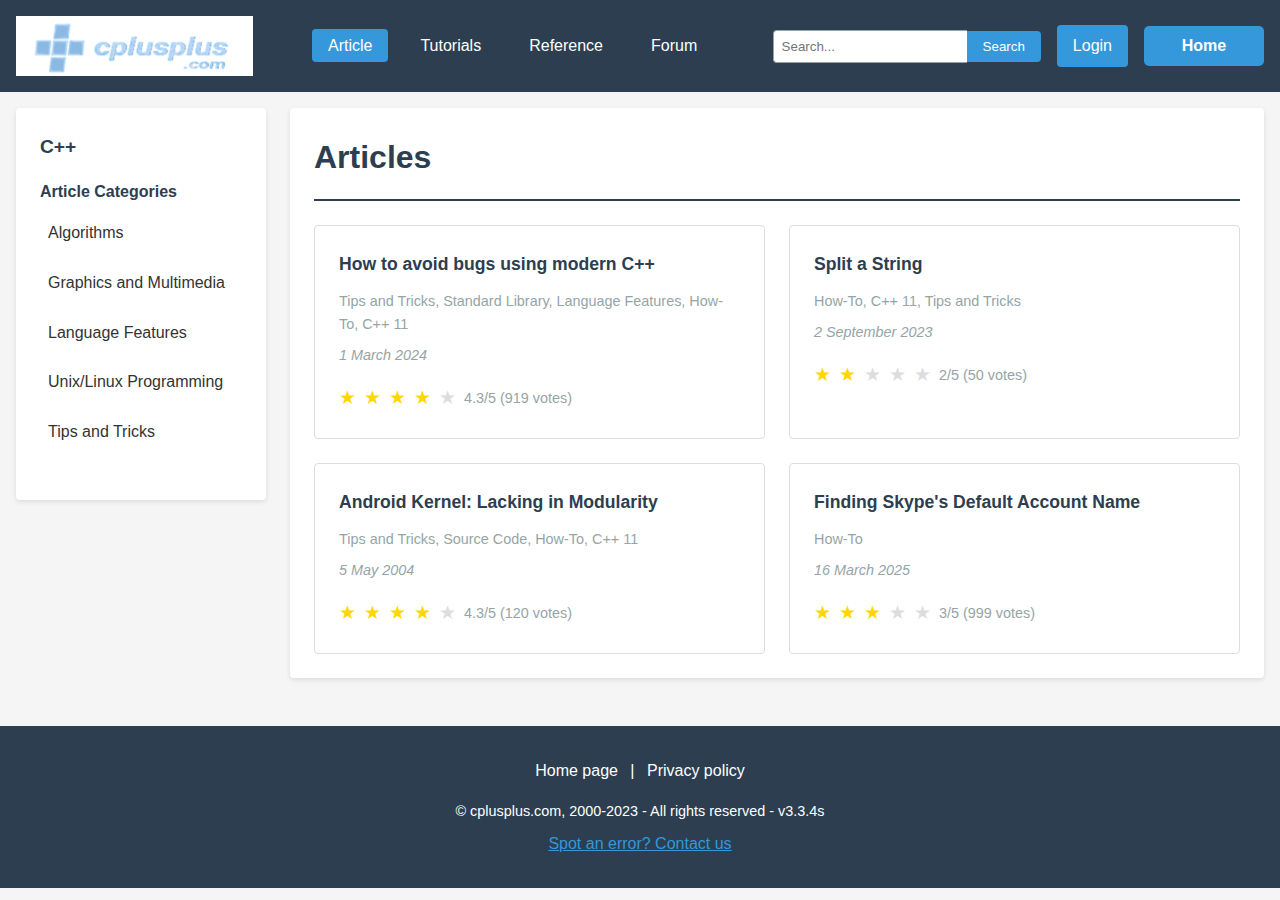
==== commit 46b20bca: "Add files via upload" ====
--- a/article/Article.html
+++ b/article/Article.html
@@ -3,974 +3,233 @@
 <head>
     <meta charset="UTF-8">
     <meta name="viewport" content="width=device-width, initial-scale=1.0">
-    <title>Document</title>
-    <link rel="stylesheet" href="Article.css"/>
+    <title>Articles - C++ Resources</title>
+    <link rel="stylesheet" href="Article.css">
     <style>
-        @media screen and (max-width: 1024px) {
-         #upperbox {
-             flex-wrap: wrap;
-             justify-content: center;
-             padding: 10px;
-             height: auto;
-         }
-     
-         #insidebox {
-             flex-wrap: wrap;
-             justify-content: center;
-             gap: 5px;
-         }
-     
-         #btn, #btn1, #btn2 {
-             width: 100px;
-             height: 35px;
-             font-size: 14px;
-         }
-     
-         #search, #login {
-             width: 150px;
-             height: 35px;
-             font-size: 14px;
-         }
-     
-         #bg {
-             width: 180px;
-             height: 50px;
-         }
-     
-         #logo {
-             height: 50px;
-         }
-     
-         #leftsidebox {
-             width: 20%;
-             padding: 10px;
-             font-size: 14px;
-         }
-     
-         #ASCIICODEBOX {
-             left: 200px;
-             width: 80%;
-             height: auto;
-         }
-     
-         #rik {
-             width: 90%;
-             left: 5%;
-         }
-     
-         #footer {
-             width: 100%;
-             position: static;
-         }
-     }
-     
-     /* Mobile Phones (max-width: 767px) */
-     @media screen and (max-width: 767px) {
-         #upperbox {
-             flex-direction: column;
-             align-items: center;
-             height: 170px;
-          
-             width: 420px;
-         }
-     
-         #insidebox {
-             flex-direction: column;
-             align-items: center;
-             gap: 5px;
-         }
-     
-         #btn, #btn1, #btn2 {
-             width: 90%;
-             height: 40px;
-             font-size: 16px;
-         }
-     
-         #search, #login {
-             width: 90%;
-             height: 40px;
-             font-size: 16px;
-             margin-top: 5px;
-         }
-     
-         #bg {
-             width: 200px;
-             height: 60px;
-         }
-     
-         #logo {
-             height: 60px;
-         }
-     
-         #leftsidebox {
-             width: 90%;
-             margin: 0 auto;
-             font-size: 16px;
-             text-align: center;
-         }
-     
-         #ASCIICODEBOX {
-             width: 95%;
-             left: 0;
-             top: 0;
-             height: auto;
-             margin: 20px auto;
-             padding: 10px;
-         }
-     
-         #rik {
-             width: 95%;
-             left: 2%;
-             height: auto;
-         }
-     
-         #footer {
-             width: 100%;
-             text-align: center;
-             position: static;
-             margin-top: 20px;
-         }
-     }
-     /* Hide menu by default on smaller screens */
-     @media screen and (max-width: 1024px) {
-         #insidebox {
-             display: none; /* Hide the menu */
-             flex-direction: column;
-             position: absolute;
-             top: 80px;
-             left: 0;
-             width: 100%;
-             background-color: #2c3e50;
-             padding: 10px;
-             box-shadow: 0 2px 5px rgba(0, 0, 0, 0.2);
-         }
-     
-         #insidebox a {
-             display: block;
-             text-align: center;
-             padding: 10px;
-             font-size: 18px;
-         }
-     
-         /* Show when menu is active */
-         #insidebox.active {
-             display: flex;
-         }
-     
-         /* Menu button styles */
-         #menuToggle {
-           width: 97px;
-           
-             display: block;
-             background-color: #3498db;
-             color: white;
-             border: none;
-             font-size: 18px;
-             padding: 10px 15px;
-             cursor: pointer;
-             border-radius: 5px;
-         }
-     
-         #menuToggle:hover {
-             background-color: #2980b9;
-         }
-     }
-     
-     /* Hide menu button on desktop */
-     @media screen and (min-width: 1025px) {
-         #menuToggle {
-             display: none;
-         }
-     }
-     /* Hide left-side box by default on smaller screens */
-     @media screen and (max-width: 1024px) {
-         #leftsidebox {
-             display: none;
-             position: absolute;
-             top: 90px;
-             left: 10px;
-             width: 200px;
-             background-color: #34495e;
-             padding: 15px;
-             border-radius: 10px;
-             box-shadow: 0 2px 5px rgba(0, 0, 0, 0.2);
-         }
-     
-         /* Show when active */
-         #leftsidebox.active {
-             display: block;
-         }
-     
-         /* Button styles */
-         #leftMenuToggle {
-             display: block;
-             background-color: #3498db;
-             color: white;
-             border: none;
-             font-size: 16px;
-             padding: 10px 15px;
-             cursor: pointer;
-             border-radius: 5px;
-             margin: 10px;
-         }
-     
-         #leftMenuToggle:hover {
-             background-color: #2980b9;
-         }
-     }
-     
-     /* Hide menu button on desktop */
-     @media screen and (min-width: 1025px) {
-         #leftMenuToggle {
-             display: none;
-         }
-     }
-     /* Tablet View (768px - 1024px) */
-     @media screen and (max-width: 1024px) {
-         #ASCIICODEBOX {
-             width: 90%;  /* Adjust width for better fit */
-             left: 5%;    /* Center it properly */
-             top: 0;
-             padding: 15px;
-             height: auto; /* Allow dynamic height */
-         }
-     
-         #rik {
-             width: 100%; /* Ensure articles fit within the box */
-         }
-     }
-     
-     /* Mobile View (max-width: 767px) */
-     @media screen and (max-width: 767px) {
-         #ASCIICODEBOX {
-             width: 95%;  /* Take most of the screen width */
-             left: 2.5%;  /* Center it */
-             top: 0;
-             padding: 10px;
-             height: auto; /* Adjust height automatically */
-         }
-     
-         #rik {
-             width: 100%; /* Ensure articles fit properly */
-         }
-     
-         #LINE {
-             width: 100%; /* Make sure the horizontal line spans correctly */
-         }
-     }
-     /* Tablet View (768px - 1024px) */
-     @media screen and (max-width: 1024px) {
-         #ASCIICODEBOX {
-             width: calc(100% - 40px); /* Take full width with padding */
-             left: 0;
-             margin: 20px auto;
-             padding: 15px;
-             height: auto; /* Adjust height dynamically */
-             position: relative;
-         }
-     
-         #rik {
-             width: 100%;
-         }
-     
-         #leftsidebox {
-             width: 25%; /* Adjust width for better fit */
-             position: absolute;
-             top: 100px;
-             left: 0;
-         }
-     
-         #leftsidebox.active {
-             display: block;
-             position: relative;
-             width: 100%; /* Take full width when visible */
-         }
-     
-         /* Ensure the content box doesn't overlap with the left-side menu */
-         #leftsidebox.active + #ASCIICODEBOX {
-             width: calc(100% - 10px);
-             left: 0;
-         }
-     }
-     
-     /* Mobile View (max-width: 767px) */
-     @media screen and (max-width: 767px) {
-         #ASCIICODEBOX {
-             width: 95%;
-             left: 2.5%;
-             top: 0;
-             padding: 10px;
-             height: auto;
-             position: relative;
-             margin-top: 20px;
-         }
-     
-         #rik {
-             width: 100%;
-         }
-     
-         #leftsidebox {
-             width: 100%; /* Full width for mobile */
-             position: relative;
-             display: none; /* Hide by default */
-         }
-     
-         #leftsidebox.active {
-             display: block;
-         }
-     
-         /* Prevent content overlap */
-         #leftsidebox.active + #ASCIICODEBOX {
-             margin-top: 20px;
-         }
-     }
-     @media  (min-width:319px) and (max-width:420px) {
-       #maincontent{
-         display: flex;
-         align-content: space-evenly;
-         justify-content: space-evenly;
-       }
-       #bix{
-         position: relative;
-         top: 1000px;
-       }
-     }
-     #IMAGE{
-      width: 100%;
-     }
-     /* Default (Desktop) - No Changes */
-     #ASCIICODEBOX {
-         position: relative;
-         left: 275px;
-         width: 1200px;
-         height: auto;
-         padding: 20px;
-         background-color: white;
-         border-radius: 10px;
-         box-shadow: 0 2px 5px rgba(0, 0, 0, 0.1);
-     }
-     
-     /* Tablet View (768px - 1024px) */
-     @media screen and (max-width: 1024px) {
-         #ASCIICODEBOX {
-             width: 90%;  /* Adjust to fit screen */
-             left: 5%;    /* Center it properly */
-             margin: 20px auto;
-             padding: 15px;
-             height: auto; /* Allow flexible height */
-         }
-     
-         /* Stack articles */
-         #maincontent {
-             display: flex;
-             flex-wrap: wrap;
-             justify-content: center;
-             gap: 15px;
-         }
-     
-         #rik {
-             width: 48%; /* Two columns */
-             height: auto;
-         }
-     }
-     
-     /* Mobile View (max-width: 767px) */
-     /* Mobile View (max-width: 420px) */
-     @media (min-width:319px) and (max-width: 420px) {
-         #ASCIICODEBOX {
-             width: 95%;
-             left: 2.5%;
-             margin-top: 20px;
-             padding: 10px;
-             height: auto;
-             margin-right: 0px;
-             margin-left: 0px;
-         }
-     
-         #menuToggle {
-             position: relative;
-             left: 190px;
-             width: 97px;
-             display: block;
-             background-color: #3498db;
-             color: white;
-             border: none;
-             font-size: 18px;
-             padding: 10px 15px;
-             cursor: pointer;
-             border-radius: 5px;
-         }
-     
-         #NAME{
-          position: relative;
-          left: -15px;
-         }
-         #menuToggle:hover {
-             background-color: #2980b9;
-         }
-     
-         #search {
-             position: relative;
-             top: 45px;
-             right: 10px;
-             width: 260px;
-         }
-     
-         #logo {
-             height: 50px;
-         }
-     
-         #bg {
-             background-color: #27445D;
-             position: relative;
-             top: -64px;
-             right: 300px;
-         }
-     
-         #btn1 {
-             position: relative;
-             top: 30px;
-             left: -55px;
-             width: 96px;
-             border: 5px;
-         }
-     
-         #login {
-             color: white;
-             background-color: #3498db;
-             position: relative;
-             top: -3px;
-             width: 96px;
-             left: 190px;
-             border-radius: 5px;
-         }
-     
-         /* Stack articles vertically */
-         #maincontent {
-             display: flex;
-             flex-direction: column;
-             align-items: center;
-         }
-     
-         #rik {
-             width: 100%;
-             height: auto;
-         }
-     
-         #LINE {
-             width: 100%;
-         }
-     }
-     
-     /* General Styling */
-     #ASCIICODEBOX {
-         position: relative;
-         top: -10px;
-         left: 0px;
-         border: 2px dashed #3498db;
-         max-width: 1200px;
-         padding: 20px;
-         background-color: white;
-         border-radius: 10px;
-         box-shadow: 0 2px 5px rgba(0, 0, 0, 0.1);
-         margin: auto;
-     }
-     
-     #LINE {
-         background-color: #27445D;
-         height: 2px;
-         width: 100%;
-         margin-bottom: 20px;
-     }
-     
-     /* Use Flexbox for Layout */
-     #maincontent {
-         display: flex;
-         flex-wrap: wrap;
-         justify-content: space-between;
-     }
-     
-     /* Article Sections */
-     .article-box {
-         flex: 1 1 48%;
-         min-width: 300px;
-         max-width: 550px;
-         height: auto;
-         border: 2px dashed #3498db;
-         margin-bottom: 20px;
-         background-color: #ecf0f1;
-         border-radius: 10px;
-         box-shadow: 0 2px 5px rgba(0, 0, 0, 0.1);
-         padding: 10px;
-     }
-     
-     .article-box h3 {
-         color: #27445D;
-         font-size: 18px;
-     }
-     
-     .article-box p {
-         font-size: 16px;
-     }
-     
-     .rating {
-         font-size: 20px;
-         color: #ffd700;
-     }
-     
-     .rating span.active {
-         color: #ffa500;
-     }
-     
-     .votes {
-         font-size: 16px;
-         color: #666;
-         margin-left: 10px;
-     }
-     
-     /* Prevent horizontal scrolling */
-     html, body {
-         margin: 0;
-         padding: 0;
-         max-width: 100%;
-         overflow-x: hidden;
-     }
-     
-     /* Ensure the container does not exceed viewport width */
-     #ASCIICODEBOX {
-         max-width: 100%;
-         overflow: hidden;
-         box-sizing: border-box;
-         padding: 20px;
-     }
-     
-     /* Flex container should wrap properly */
-     #maincontent {
-         display: flex;
-         flex-wrap: wrap;
-         justify-content: space-between;
-         gap: 10px;
-     }
-     
-     /* Ensure articles do not exceed the screen width */
-     .article-box {
-         flex: 1 1 100%;
-         min-width: 280px;
-         max-width: 100%;
-         box-sizing: border-box;
-     }
-     
-     /* 🛠 Fix: Ensure Menu is Visible & Functional */
-     #menu {
-         position: fixed;
-         top: 50px;
-         left: 10px;
-         background-color: white;
-         z-index: 10000 !important; /* Ensure it's always on top */
-         width: 80%;
-         max-width: 250px;
-         border: 2px dashed #3498db;
-         border-radius: 10px;
-         padding: 15px;
-         box-shadow: 0 2px 5px rgba(0, 0, 0, 0.1);
-         display: none; /* Initially hidden */
-         overflow: visible !important; /* Prevent content from being clipped */
-     }
-     
-     /* Show menu when toggled */
-     .menu-open #menu{
-         
-         visibility: visible !important;
-     }
-     
-     /* Ensure the main content moves down when the menu is open */
-     .menu-open #maincontent {
-         margin-top: 200px !important; 
-         visibility: inherit;/* Push content down */
-     }
-     
-     /* Navbar stays at the top */
-     .navbar {
-         position: relative !important;
-         z-index: 1000 !important;
-     }
-     
-     /* Make sure the menu items are visible */
-     #menu a {
-         display: block;
-         padding: 12px;
-         font-size: 16px;
-         font-weight: bold;
-         color: #27445D;
-         text-decoration: none;
-         border-bottom: 1px solid #ddd;
-         transition: background-color 0.3s;
-         visibility: visible !important; /* Ensure links are visible */
-     }
-     
-     /* Add hover effect */
-     #menu a:hover {
-         background-color: #ecf0f1 !important;
-         border-radius: 5px !important;
-     }
-     
-     /* Mobile-specific styles */
-     @media (max-width: 420px) {
-         #menu {
-             width: 90% !important;
-             max-width: 280px !important;
-         }
-     
-         #menu a {
-             font-size: 14px !important;
-             padding: 8px 12px !important;
-         }
-     }
-     /* 📌 Hide menu by default for tablets and mobiles */
-     @media screen and (max-width: 1024px) {
-         #insidebox {
-             display: none;
-             flex-direction: column;
-             position: absolute;
-             top: 80px;
-             left: 0;
-             width: 100%;
-             background-color: #2c3e50;
-             padding: 10px;
-             box-shadow: 0 2px 5px rgba(0, 0, 0, 0.2);
-             z-index: 1000;
-         }
-         #loginLink{
-            text-decoration: none;
-            color: black;
-         }
-     
-         /* 📌 Show menu when active */
-         #insidebox.active {
-             display: flex;
-             justify-content: center;
-             align-items: center;
-         }
-     
-         /* 📌 Menu button */
-         #menuToggle {
-             display: block;
-             background-color: #3498db;
-             color: white;
-             border: none;
-             font-size: 18px;
-             padding: 10px 15px;
-             cursor: pointer;
-             border-radius: 5px;
-         }
-     
-         #menuToggle:hover {
-             background-color: #2980b9;
-         }
-     }
-     
-     /* 📌 Hide menu button on desktop */
-     @media screen and (min-width: 1025px) {
-         #menuToggle {
-             display: none;
-         }
-     }
-     
-     /* 📌 Hide left sidebar by default */
-     @media screen and (max-width: 1024px) {
-         #leftsidebox {
-             display: none;
-             position: absolute;
-             top: 90px;
-             left: 10px;
-             width: 200px;
-             background-color: #34495e;
-             padding: 15px;
-             border-radius: 10px;
-             box-shadow: 0 2px 5px rgba(0, 0, 0, 0.2);
-             z-index: 1000;
-         }
-     
-         /* 📌 Show sidebar when active */
-         #leftsidebox.active {
-             display: block;
-         }
-     
-         /* 📌 Sidebar button */
-         #leftMenuToggle {
-             display: block;
-             background-color: #3498db;
-             color: white;
-             border: none;
-             font-size: 16px;
-             padding: 10px 15px;
-             cursor: pointer;
-             border-radius: 5px;
-             margin: 10px;
-         }
-     
-         #leftMenuToggle:hover {
-             background-color: #2980b9;
-         }
-     }
-     
-     /* 📌 Hide sidebar button on desktop */
-     @media screen and (min-width: 1025px) {
-         #leftMenuToggle {
-             display: none;
-         }
-     }
-     
-     body {
-              font-family: Arial, sans-serif;
-              margin: 0;
-              padding: 0;
-              overflow-x: hidden; /* Prevent horizontal scrolling */
-          }
-  
-          #ASCIICODEBOX {
-              position: relative;
-              top: -10px;
-              left: 0px;
-              border: 2px dashed #3498db;
-              max-width: 1200px;
-              padding: 20px;
-              background-color: white;
-              border-radius: 10px;
-              box-shadow: 0 2px 5px rgba(0, 0, 0, 0.1);
-              margin: auto;
-          }
-  
-          #NAME {
-              overflow-x: auto; /* Enable horizontal scrolling for the table */
-          }
-  
-          table {
-              width: 100%; /* Full width */
-              border-collapse: collapse; /* Collapse borders */
-          }
-  
-          th, td {
-              border: 1px solid #ddd; /* Add border */
-              padding: 8px; /* Add padding */
-              text-align: left; /* Align text */
-          }
-  
-          th {
-              background-color: #f2f2f2; /* Header background */
-          }
-  
-          /* Responsive Styles */
-          @media (max-width: 767px) {
-              #ASCIICODEBOX {
-                  width: 95%; /* Full width for the content box */
-                  margin: 20px auto; /* Center it */
-                  padding: 10px; /* Adjust padding */
-              }
-  
-              #NAME {
-                  overflow-x: auto; /* Allow horizontal scrolling for the table */
-              }
-  
-              table {
-                  display: block;/* Make table block for better responsiveness */
-                  overflow-x: auto; /* Enable horizontal scrolling */
-                  white-space: nowrap; /* Prevent text wrapping */
-              }
-  
-              th, td {
-                  display: inline-block; /* Make cells inline-block */
-                  min-width: 500px; /* Minimum width for cells */
-              }
-  
-              th {
-                  font-size: 14px; /* Adjust header font size */
-              }
-  
-              td {
-                  font-size: 12px; /* Adjust cell font size */
-              }
-          }
-     
-     
-     
-         </style>
-       
-     </head>
-     <body>
-        <!--header-->
-        <div id="upperbox">
-         <button id="menuToggle">☰ Menu</button>
-     
-         <div id="insidebox">
-           <a href="./Article.html">
-             <button id="btn2"><h3 id="homebutton1" class="searchoptions">Article</h3></button>
-           </a>
-           <a href="../tutorials/tutASCII.html">
-             <button id="btn"><h3 id="homebutton" class="searchoptions">Tutorials</h3></button>
-           </a>
-           <a href="../Refrence/Refrence.html">
-             <button id="btn"><h3 id="homebutton" class="searchoptions">Reference</h3></button>
-           </a>
-           <a href="../Forum/forum.html">
-             <button id="btn"><h3 id="homebutton" class="searchoptions">Forum</h3></button>
-           </a>
-         </div>  
-         
-         <!-- Search Section -->
-         <div id="search">
-           <h3 id="wrtsearch">Search</h3>
-         </div>
-     
-         <!-- Login Button -->
-         <div id="login">
-           <a href="../login/LOGIN.HTML" id="loginLink" onclick="setLoginFlag()">
-             <h3 id="wrtlogin">Login</h3>
-           </a>
-         </div>
-     
-         <!-- Home Button -->
-         <a href="../video.html">
-           <button id="btn1"><h3 id="homebutton" class="searchoptions">Home</h3></button>
-         </a>
-     
-         <!-- Logo Section -->
-         <div id="bg">
-           <img src="../assests/Screenshot 2025-03-17 180941.png" alt="logo" id="logo">
-         </div>
-        </div>
-        <button id="leftMenuToggle">☰ Show Menu</button>
-     
-        <!-- Left Side Box -->
-        <div id="leftsidebox">
-         <div id="languagetxt">
-             <h3 id="c" style="position: relative;left: px;top: 80px;">C++</h3>
-             <a href="./Article.html" style="text-decoration: none;">
-             <div id="insideleftbox"> 
-                 <h3 >Article</h3>
-             </div></a>
-             <div id="text">
-                 <a href="./Article.html" id="loginLink">
-                     <div class="Numericalbases"><h4>Algorithms</h4></div>
-                 </a>
-                 <a href="./Article.html" id="loginLink">
-                     <div class="Numericalbases"><h4>Graphics and Multimedia</h4></div>
-                 </a>
-                 <a href="./Article.html" id="loginLink">
-                     <div class="Numericalbases"><h4>Language Features</h4></div>
-                 </a>
-                 <a href="./Article.html" id="loginLink">
-                     <div class="Numericalbases"><h4>Unix/Linux Programming</h4></div>
-                 </a>
-                 <a href="./Article.html" id="loginLink">
-                     <div class="Numericalbases"><h4>Tips and Tricks</h4></div>
-                 </a>
-             </div>
-         </div>
-     </div>
-
-   <!-- Main Content -->
-    <a href="./Article.html" id="loginLink">
-   <div id="ASCIICODEBOX">
-    <h3 style="font-size: 18px;">Article</h3>
-    <h2 style="font-size: 25px;">Article</h2>
-    <hr id="LINE"></a>
-    <div id="maincontent">
-
-        <div class="article-box">
-            <h3>How to avoid bugs using modern C++</h3>
-            <p>Categories: Tips and Tricks, Standard Library, Language Features, How-To, C++ 11</p>
-            <footer style="color:blue;">1 March 2024</footer>
-            <div class="rating">
-                <span class="active">&#9733;</span>
-                <span class="active">&#9733;</span>
-                <span class="active">&#9733;</span>
-                <span class="active">&#9733;</span>
-                <span>&#9733;</span>
-                <span class="votes">4.3/5 (919 votes)</span>
+        /* Small CSS reset and base styles */
+        * {
+            box-sizing: border-box;
+            margin: 0;
+            padding: 0;
+        }
+        
+        /* Temporary styles until CSS file loads */
+        body {
+            font-family: Arial, sans-serif;
+            line-height: 1.6;
+            color: #333;
+        }
+        
+        /* Hide elements that will be shown by JavaScript */
+        #leftMenuToggle, #menuToggle {
+            display: none;
+        }
+    </style>
+</head>
+<body>
+    <header id="upperbox">
+        <div class="logo-container">
+            <img src="../assests/Screenshot 2025-03-17 180941.png" alt="C++ Logo" id="logo">
+        </div>
+        
+        <button id="menuToggle" aria-label="Toggle navigation menu">☰ Menu</button>
+        
+        <nav id="mainNav">
+            <ul>
+                <li><a href="./Article.html" class="active">Article</a></li>
+                <li><a href="../tutorials/tutASCII.html">Tutorials</a></li>
+                <li><a href="../Refrence/Refrence.html">Reference</a></li>
+                <li><a href="../Forum/forum.html">Forum</a></li>
+            </ul>
+        </nav>
+        
+        <div class="search-login-container">
+            <div class="search-box">
+                <input type="text" placeholder="Search..." aria-label="Search articles">
+                <button type="submit">Search</button>
             </div>
-        </div>
-
-        <div class="article-box">
-            <h3>Split a String</h3>
-            <p>Categories: How-To, C++ 11, Tips and Tricks</p>
-            <footer style="color:blue;">2 September 2023</footer>
-            <div class="rating">
-                <span class="active">&#9733;</span>
-                <span class="active">&#9733;</span>
-                <span>&#9733;</span>
-                <span>&#9733;</span>
-                <span>&#9733;</span>
-                <span class="votes">2/5 (50 votes)</span>
+            <a href="../login/LOGIN.HTML" class="login-btn" id="loginLink">Login</a>
+            <a href="../video.html" class="nav-btn">
+                <h3>Home</h3>
+            </a>
+        </div>
+    </header>
+
+    <main>
+        <button id="leftMenuToggle" aria-label="Toggle sidebar">☰ Categories</button>
+        
+        <aside id="leftsidebox">
+            <div class="sidebar-content">
+                <h3>C++</h3>
+                <div class="sidebar-section">
+                    <h4>Article Categories</h4>
+                    <ul>
+                        <li><a href="#">Algorithms</a></li>
+                        <li><a href="#">Graphics and Multimedia</a></li>
+                        <li><a href="#">Language Features</a></li>
+                        <li><a href="#">Unix/Linux Programming</a></li>
+                        <li><a href="#">Tips and Tricks</a></li>
+                    </ul>
+                </div>
             </div>
-        </div>
-
-        <div class="article-box">
-            <h3>Android Kernel: Lacking in Modularity</h3>
-            <p>Categories: Tips and Tricks, Source Code, How-To, C++ 11</p>
-            <footer style="color:blue;">5 May 2004</footer>
-            <div class="rating">
-                <span class="active">&#9733;</span>
-                <span class="active">&#9733;</span>
-                <span class="active">&#9733;</span>
-                <span class="active">&#9733;</span>
-                <span>&#9733;</span>
-                <span class="votes">4.3/5 (120 votes)</span>
+        </aside>
+        
+        <section id="ASCIICODEBOX">
+            <h1>Articles</h1>
+            <hr class="divider">
+            
+            <div class="articles-grid" id="maincontent">
+                <article class="article-card">
+                    <h3>How to avoid bugs using modern C++</h3>
+                    <div class="article-meta">
+                        <span class="categories">Tips and Tricks, Standard Library, Language Features, How-To, C++ 11</span>
+                        <time datetime="2024-03-01">1 March 2024</time>
+                    </div>
+                    <div class="rating">
+                        <span class="star active">★</span>
+                        <span class="star active">★</span>
+                        <span class="star active">★</span>
+                        <span class="star active">★</span>
+                        <span class="star">★</span>
+                        <span class="votes">4.3/5 (919 votes)</span>
+                    </div>
+                </article>
+
+                <article class="article-card">
+                    <h3>Split a String</h3>
+                    <div class="article-meta">
+                        <span class="categories">How-To, C++ 11, Tips and Tricks</span>
+                        <time datetime="2023-09-02">2 September 2023</time>
+                    </div>
+                    <div class="rating">
+                        <span class="star active">★</span>
+                        <span class="star active">★</span>
+                        <span class="star">★</span>
+                        <span class="star">★</span>
+                        <span class="star">★</span>
+                        <span class="votes">2/5 (50 votes)</span>
+                    </div>
+                </article>
+
+                <article class="article-card">
+                    <h3>Android Kernel: Lacking in Modularity</h3>
+                    <div class="article-meta">
+                        <span class="categories">Tips and Tricks, Source Code, How-To, C++ 11</span>
+                        <time datetime="2004-05-05">5 May 2004</time>
+                    </div>
+                    <div class="rating">
+                        <span class="star active">★</span>
+                        <span class="star active">★</span>
+                        <span class="star active">★</span>
+                        <span class="star active">★</span>
+                        <span class="star">★</span>
+                        <span class="votes">4.3/5 (120 votes)</span>
+                    </div>
+                </article>
+
+                <article class="article-card">
+                    <h3>Finding Skype's Default Account Name</h3>
+                    <div class="article-meta">
+                        <span class="categories">How-To</span>
+                        <time datetime="2025-03-16">16 March 2025</time>
+                    </div>
+                    <div class="rating">
+                        <span class="star active">★</span>
+                        <span class="star active">★</span>
+                        <span class="star active">★</span>
+                        <span class="star">★</span>
+                        <span class="star">★</span>
+                        <span class="votes">3/5 (999 votes)</span>
+                    </div>
+                </article>
             </div>
-        </div>
-
-        <div class="article-box">
-            <h3>Finding Skype's Default Account Name</h3>
-            <p>Categories: How-To</p>
-            <footer style="color:blue;">16 March 2025</footer>
-            <div class="rating">
-                <span class="active">&#9733;</span>
-                <span class="active">&#9733;</span>
-                <span class="active">&#9733;</span>
-                <span>&#9733;</span>
-                <span>&#9733;</span>
-                <span class="votes">3/5 (999 votes)</span>
-            </div>
-        </div>
-
-    </div>
-</div>
-
-
-
-     <!-- footer -->
-     <div id="footer">
-      <h5><a href="../video.html" id="loginLink"> home page</a> | <a href="../privcypolicy/index.html" id="loginLink">Privacy policy</a></h5>
-      <footer>© cplusplus.com, 2000-2023 - All rights reserved - v3.3.4s</footer>
-      <footer>Spot an error? contact us</footer>
-    </div>
-   </div>
-   <script>
- // Toggle navigation menu
-document.getElementById("menuToggle").addEventListener("click", function () {
-    document.getElementById("insidebox").classList.toggle("active");
-});
-
-// Toggle left sidebar
-document.getElementById("leftMenuToggle").addEventListener("click", function() {
-    document.getElementById("leftsidebox").classList.toggle("active");
-});
-
-
+        </section>
+    </main>
+
+    <footer id="footer">
+        <div class="footer-links">
+            <a href="../video.html">Home page</a> | 
+            <a href="../privcypolicy/index.html">Privacy policy</a>
+        </div>
+        <div class="copyright">
+            © cplusplus.com, 2000-2023 - All rights reserved - v3.3.4s
+        </div>
+        <div class="feedback">
+            <a href="#">Spot an error? Contact us</a>
+        </div>
+    </footer>
+
+    <script>
+        document.addEventListener('DOMContentLoaded', function() {
+            // Menu toggle functionality
+            const menuToggle = document.getElementById('menuToggle');
+            const mainNav = document.getElementById('mainNav');
+            
+            if (menuToggle && mainNav) {
+                menuToggle.addEventListener('click', function() {
+                    mainNav.classList.toggle('active');
+                    this.setAttribute('aria-expanded', mainNav.classList.contains('active'));
+                });
+            }
+            
+            // Sidebar toggle functionality
+            const leftMenuToggle = document.getElementById('leftMenuToggle');
+            const leftSidebox = document.getElementById('leftsidebox');
+            
+            if (leftMenuToggle && leftSidebox) {
+                leftMenuToggle.addEventListener('click', function() {
+                    leftSidebox.classList.toggle('active');
+                    this.setAttribute('aria-expanded', leftSidebox.classList.contains('active'));
+                });
+            }
+            
+            // Login state management
+            const loginLink = document.getElementById('loginLink');
+            
+            if (loginLink) {
+                loginLink.addEventListener('click', function() {
+                    localStorage.setItem('loginRedirect', window.location.href);
+                });
+                
+                // Check if user is logged in (simplified example)
+                if (localStorage.getItem('userLoggedIn')) {
+                    loginLink.textContent = 'Logout';
+                    loginLink.href = '#';
+                    loginLink.addEventListener('click', function(e) {
+                        e.preventDefault();
+                        localStorage.removeItem('userLoggedIn');
+                        window.location.reload();
+                    });
+                }
+            }
+        
+            // Close menus when clicking outside
+            document.addEventListener('click', function(e) {
+                if (mainNav && !e.target.closest('#menuToggle') && !e.target.closest('#mainNav')) {
+                    mainNav.classList.remove('active');
+                }
+                
+                if (leftSidebox && !e.target.closest('#leftMenuToggle') && !e.target.closest('#leftsidebox')) {
+                    leftSidebox.classList.remove('active');
+                }
+            });
+            
+            // Show toggle buttons on mobile
+            function checkScreenSize() {
+                if (window.innerWidth <= 1024) {
+                    if (menuToggle) menuToggle.style.display = 'block';
+                    if (leftMenuToggle) leftMenuToggle.style.display = 'block';
+                } else {
+                    if (menuToggle) menuToggle.style.display = 'none';
+                    if (leftMenuToggle) leftMenuToggle.style.display = 'none';
+                    if (mainNav) mainNav.classList.remove('active');
+                    if (leftSidebox) leftSidebox.classList.remove('active');
+                }
+            }
+            
+            window.addEventListener('resize', checkScreenSize);
+            checkScreenSize();
+        });
     </script>
-    <script>
-      document.getElementById("leftMenuToggle").addEventListener("click", function() {
-          var leftMenu = document.getElementById("leftsidebox");
-          leftMenu.classList.toggle("active");
-      });
-      </script>
-      
-   
-
-
-
-   <script src="script.js"></script>
-   <script src="https://code.jquery.com/jquery-3.6.0.min.js"></script>
-   <script src="https://cdn.jsdelivr.net/npm/bootstrap@5.3.0/dist/js/bootstrap.bundle.min.js"></script>
 </body>
 </html>--- a/article/Article.css
+++ b/article/Article.css
@@ -1,1094 +1,453 @@
-/* General Styles */
-body {
-    height: 100vh;
-    width: 100%;
+/* CSS Variables for easy theming */
+:root {
+    --primary-color: #2c3e50;
+    --secondary-color: #3498db;
+    --accent-color: #2980b9;
+    --light-color: #ecf0f1;
+    --dark-color: #333;
+    --white: #fff;
+    --gray: #95a5a6;
+    --border-radius: 4px;
+    --box-shadow: 0 2px 5px rgba(0, 0, 0, 0.1);
+    --transition: all 0.3s ease;
+  }
+  
+  /* Base Styles */
+  * {
+    box-sizing: border-box;
+  }
+  #menuToggle {
+    display: none;
+    background-color: var(--secondary-color);
+    color: var(--white);
+    border: none;
+    padding: 0.5rem 1rem;
+    border-radius: var(--border-radius);
+    cursor: pointer;
+    transition: var(--transition);
+}
+
+  
+  body {
+    font-family: 'Segoe UI', Tahoma, Geneva, Verdana, sans-serif;
+    line-height: 1.6;
+    color: var(--dark-color);
+    background-color: #f5f5f5;
     margin: 0;
     padding: 0;
-    background-color: #f5f5f5;
-    font-family: 'Segoe UI', Tahoma, Geneva, Verdana, sans-serif;
-    color: #333;
-    line-height: 1.6;
-}
-
-/* Header */
-#upperbox {
-    position: relative;
+    overflow-x: hidden;
+  }
+  
+  a {
+    text-decoration: none;
+    color: inherit;
+  }
+  
+  img {
+    max-width: 100%;
+    height: auto;
+  }
+  
+  /* Header Styles */
+  #upperbox {
+    display: flex;
+    justify-content: space-between;
+    align-items: center;
+    padding: 1rem;
+    background-color: var(--primary-color);
+    color: var(--white);
+    position: sticky;
     top: 0;
-    height: 80px;
-    width: 100%;
-    background-color: #2c3e50;
-    display: flex;
-    align-items: center;
-    justify-content: space-between;
-    padding: 0 20px;
-    box-shadow: 0 2px 5px rgba(0, 0, 0, 0.1);
-}
-
-#insidebox {
-    display: flex;
-    align-items: center;
-    gap: 10px;
-}
-
-#btn, #btn1, #btn2 {
+    z-index: 1000;
+    flex-wrap: wrap;
+    gap: 1rem;
+  }
+  
+  .logo-container {
+    height: 60px;
+    display: flex;
+    align-items: center;
+  }
+  
+  #logo {
+    height: 100%;
+    object-fit: contain;
+  }
+  
+  /* Navigation */
+  #mainNav ul {
+    display: flex;
+    list-style: none;
+    margin: 0;
+    padding: 0;
+    gap: 1rem;
+  }
+  
+  #mainNav a {
+    color: var(--white);
+    padding: 0.5rem 1rem;
+    border-radius: var(--border-radius);
+    transition: var(--transition);
+  }
+  
+  #mainNav a:hover,
+  #mainNav a.active {
+    background-color: var(--secondary-color);
+  }
+  
+  /* Search and Login */
+  .search-login-container {
+    display: flex;
+    align-items: center;
+    gap: 1rem;
+  }
+  
+  .search-box {
+    display: flex;
+    align-items: center;
+  }
+  
+  .search-box input {
+    padding: 0.5rem;
+    border: 1px solid var(--gray);
+    border-radius: var(--border-radius) 0 0 var(--border-radius);
+    border-right: none;
+  }
+  
+  .search-box button {
+    padding: 0.5rem 1rem;
+    background-color: var(--secondary-color);
+    color: var(--white);
     border: none;
+    border-radius: 0 var(--border-radius) var(--border-radius) 0;
+    cursor: pointer;
+    transition: var(--transition);
+  }
+  
+  .search-box button:hover {
+    background-color: var(--accent-color);
+  }
+  
+  .login-btn {
+    padding: 0.5rem 1rem;
+    background-color: var(--secondary-color);
+    color: var(--white);
+    border-radius: var(--border-radius);
+    transition: var(--transition);
+  }
+  
+  .login-btn:hover {
+    background-color: var(--accent-color);
+  }
+  
+  /* Main Content Layout */
+  main {
+    display: flex;
+    flex-wrap: wrap;
+    padding: 1rem;
+    gap: 1.5rem;
+    max-width: 1400px;
+    margin: 0 auto;
+  }
+  
+  /* Sidebar */
+  #leftMenuToggle {
+    display: none;
+    background-color: var(--secondary-color);
+    color: var(--white);
+    border: none;
+    padding: 0.5rem 1rem;
+    border-radius: var(--border-radius);
+    cursor: pointer;
+    margin: 0.5rem;
+    transition: var(--transition);
+  }
+  
+  #leftMenuToggle:hover {
+    background-color: var(--accent-color);
+  }
+  
+  #leftsidebox {
+    flex: 0 0 250px;
+    background-color: var(--white);
+    border-radius: var(--border-radius);
+    box-shadow: var(--box-shadow);
+    padding: 1.5rem;
+    height: fit-content;
+  }
+  
+  .sidebar-content h3 {
+    color: var(--primary-color);
+    margin-bottom: 1rem;
+    font-size: 1.2rem;
+  }
+  
+  .sidebar-section {
+    margin-bottom: 1.5rem;
+  }
+  
+  .sidebar-section h4 {
+    color: var(--primary-color);
+    margin-bottom: 0.5rem;
+    font-size: 1rem;
+  }
+  
+  .sidebar-section ul {
+    list-style: none;
+  }
+  
+  .sidebar-section li {
+    margin-bottom: 0.5rem;
+  }
+  
+  .sidebar-section a {
+    display: block;
+    padding: 0.5rem;
+    color: var(--dark-color);
+    border-radius: var(--border-radius);
+    transition: var(--transition);
+  }
+  
+  .sidebar-section a:hover {
+    background-color: var(--light-color);
+    color: var(--secondary-color);
+  }
+  
+  /* Articles Container */
+  #ASCIICODEBOX {
+    flex: 1;
+    min-width: 300px;
+    background-color: var(--white);
+    border-radius: var(--border-radius);
+    box-shadow: var(--box-shadow);
+    padding: 1.5rem;
+  }
+  
+  #ASCIICODEBOX h1 {
+    color: var(--primary-color);
+    margin-bottom: 1rem;
+  }
+  
+  .divider {
+    border: none;
+    height: 2px;
+    background-color: var(--primary-color);
+    margin-bottom: 1.5rem;
+  }
+  
+  /* Articles Grid */
+  .articles-grid {
+    display: grid;
+    grid-template-columns: repeat(auto-fill, minmax(300px, 1fr));
+    gap: 1.5rem;
+  }
+  
+  .article-card {
+    border: 1px solid #ddd;
+    border-radius: var(--border-radius);
+    padding: 1.5rem;
+    background-color: var(--white);
+    transition: transform 0.3s ease, box-shadow 0.3s ease;
+  }
+  
+  .article-card:hover {
+    transform: translateY(-5px);
+    box-shadow: 0 5px 15px rgba(0, 0, 0, 0.1);
+  }
+  
+  .article-card h3 {
+    color: var(--primary-color);
+    margin-bottom: 0.75rem;
+    font-size: 1.1rem;
+  }
+  
+  .article-meta {
+    margin-bottom: 1rem;
+    font-size: 0.9rem;
+    color: var(--gray);
+  }
+  
+  .categories {
+    display: block;
+    margin-bottom: 0.5rem;
+  }
+  
+  time {
+    font-style: italic;
+  }
+  
+  .rating {
+    display: flex;
+    align-items: center;
+    gap: 0.5rem;
+    margin-top: 1rem;
+  }
+  
+  .star {
+    color: #ddd;
+    font-size: 1.2rem;
+  }
+  
+  .star.active {
+    color: #ffd700;
+  }
+  
+  .votes {
+    font-size: 0.9rem;
+    color: var(--gray);
+  }
+  
+  /* Footer */
+  #footer {
+    background-color: var(--primary-color);
+    color: var(--white);
+    padding: 2rem 1rem;
+    text-align: center;
+    margin-top: 2rem;
+  }
+  
+  .footer-links {
+    margin-bottom: 1rem;
+  }
+  
+  .footer-links a {
+    color: var(--white);
+    margin: 0 0.5rem;
+    transition: var(--transition);
+  }
+  
+  .footer-links a:hover {
+    color: var(--secondary-color);
+  }
+  
+  .copyright {
+    margin-bottom: 0.5rem;
+    font-size: 0.9rem;
+  }
+  
+  .feedback a {
+    color: var(--secondary-color);
+    text-decoration: underline;
+  }
+  
+  /* Responsive Design */
+  @media (max-width: 1024px) {
+    #upperbox {
+      position: relative;
+    }
+  
+    #menuToggle {
+      display: block;
+      order: 1;
+    }
+  
+    .logo-container {
+      order: 2;
+      margin-right: auto;
+    }
+  
+    #mainNav {
+      order: 4;
+      width: 100%;
+      display: none;
+    }
+  
+    #mainNav.active {
+      display: block;
+    }
+  
+    #mainNav ul {
+      flex-direction: column;
+      gap: 0.5rem;
+    }
+  
+    .search-login-container {
+      order: 3;
+      width: 100%;
+      justify-content: flex-end;
+    }
+  
+    #leftMenuToggle {
+      display: block;
+    }
+  
+    #leftsidebox {
+      display: none;
+      width: 100%;
+    }
+  
+    #leftsidebox.active {
+      display: block;
+    }
+  }
+  
+  @media (max-width: 768px) {
+    .search-box {
+      width: 100%;
+    }
+  
+    .search-box input {
+      flex: 1;
+    }
+  
+    .articles-grid {
+      grid-template-columns: 1fr;
+    }
+  
+    #footer {
+      padding: 1.5rem 1rem;
+    }
+  }
+  
+  @media (max-width: 480px) {
+    #upperbox {
+      padding: 0.75rem;
+    }
+  
+    .logo-container {
+      height: 50px;
+    }
+  
+    .search-login-container {
+      flex-direction: column;
+      gap: 0.5rem;
+    }
+  
+    .search-box {
+      width: 100%;
+    }
+  
+    .login-btn {
+      width: 100%;
+      text-align: center;
+    }
+  
+    main {
+      padding: 0.75rem;
+    }
+  
+    .article-card {
+      padding: 1rem;
+    }
+  }
+  .nav-btn {
     display: inline-flex;
     align-items: center;
     justify-content: center;
-    font-size: 16px;
     height: 40px;
     width: 120px;
-    background-color: #3498db;
+    background-color: var(--secondary-color);
     color: white;
     border-radius: 5px;
-    cursor: pointer;
+    text-decoration: none;
     transition: background-color 0.3s ease;
 }
 
-#btn:hover, #btn1:hover, #btn2:hover {
-    background-color: #2980b9;
+.nav-btn:hover {
+    background-color: var(--accent-color);
 }
 
-#search {
-    background-color: #ecf0f1;
-    border-radius: 20px;
-    display: inline-flex;
-    align-items: center;
-    justify-content: center;
-    height: 40px;
-    width: 200px;
-    padding: 0 15px;
-    cursor: pointer;
-    transition: background-color 0.3s ease;
-}
-
-#search:hover {
-    background-color: #bdc3c7;
-}
-
-#login {
-    background-color: #ecf0f1;
-    border-radius: 20px;
-    display: inline-flex;
-    align-items: center;
-    justify-content: center;
-    height: 40px;
-    width: 100px;
-    cursor: pointer;
-    transition: background-color 0.3s ease;
-}
-
-#login:hover {
-    background-color: #bdc3c7;
-}
-
-/* Logo and Background */
-#bg {
-    display: flex;
-    align-items: center;
-    justify-content: center;
-    height: 60px;
-    width: 230px;
-    background-color: rgba(107, 107, 107, 0.384);
-}
-
-#logo {
-    height: 60px;
-}
-
-/* Left Sidebar */
-#leftsidebox {
-    background-color: #34495e;
-    color: white;
-    padding: 20px;
-    border-radius: 10px;
-    margin: 20px;
-    position: relative;
-    left: -15px;
-    width: 14%;
-    box-shadow: 0 2px 5px rgba(0, 0, 0, 0.1);
-}
-
-#insideleftbox {
-    position: relative;
-    top: -50px;
-    font-size: 20px;
-    text-decoration: none;
-    color: white;
-}
-
-#insideleftbox:hover {
-    background-color: #2c3e50;
-}
-
-#languagetxt {
-    margin-bottom: 20px;
-}
-
-#text a {
-    color: white;
-    text-decoration: none;
-    display: block;
-    padding: 10px;
-    border-radius: 5px;
-    transition: background-color 0.3s ease;
-}
-
-#text a:hover {
-    background-color: #2c3e50;
-}
-
-/* Main Content */
-#ASCIICODEBOX {
-    position: relative;
-    top: -518px;
-    left: 275px;
-    border: 2px dashed #3498db;
-    height: 890px;
-    width: 1200px;
-    padding: 20px;
-    background-color: white;
-    border-radius: 10px;
-    box-shadow: 0 2px 5px rgba(0, 0, 0, 0.1);
-}
-
-/* Footer */
-#footer {
-    text-align: center;
-    padding: 20px;
-    background-color: #2c3e50;
-    color: white;
-    position: relative;
-    right: 310px;
-    top: 105px;
-    margin-top: 20px;
-    width: 1480px;
-    border-radius: 10px;
-    box-shadow: 0 2px 5px rgba(0, 0, 0, 0.1);
-}
-
-/* Responsive Design */
-
-/* Tablet View */
-@media screen and (max-width: 1024px) {
-    #upperbox {
-        flex-wrap: wrap;
-        justify-content: center;
-        padding: 10px;
-        height: auto;
-    }
-
-    #insidebox {
-        flex-wrap: wrap;
-        justify-content: center;
-        gap: 5px;
-    }
-
-    #btn, #btn1, #btn2 {
-        width: 100px;
-        height: 35px;
-        font-size: 14px;
-    }
-
-    #search, #login {
-        width: 150px;
-        height: 35px;
-        font-size: 14px;
-    }
-
-    #bg {
-        width: 180px;
-        height: 50px;
-    }
-
-    #logo {
-        height: 50px;
-    }
-
-    #leftsidebox {
-        width: 20%;
-        padding: 10px;
-        font-size: 14px;
-    }
-
-    #ASCIICODEBOX {
-        left: 200px;
-        width: 80%;
-        height: auto;
-    }
-
-    #rik {
-        width: 90%;
-        left: 5%;
-    }
-
-    #footer {
-        width: 100%;
-        position: static;
-    }
-}
-
-/* Mobile Phones (max-width: 767px) */
-@media screen and (max-width: 767px) {
-    #upperbox {
-        flex-direction: column;
-        align-items: center;
-        height: 170px;
-     
-        width: 420px;
-    }
-
-    #insidebox {
-        flex-direction: column;
-        align-items: center;
-        gap: 5px;
-    }
-
-    #btn, #btn1, #btn2 {
-        width: 90%;
-        height: 40px;
-        font-size: 16px;
-    }
-
-    #search, #login {
-        width: 90%;
-        height: 40px;
-        font-size: 16px;
-        margin-top: 5px;
-    }
-
-    #bg {
-        width: 200px;
-        height: 60px;
-    }
-
-    #logo {
-        height: 60px;
-    }
-
-    #leftsidebox {
-        width: 90%;
-        margin: 0 auto;
-        font-size: 16px;
-        text-align: center;
-    }
-
-    #ASCIICODEBOX {
-        width: 95%;
-        left: 0;
-        top: 0;
-        height: auto;
-        margin: 20px auto;
-        padding: 10px;
-    }
-
-    #rik {
-        width: 95%;
-        left: 2%;
-        height: auto;
-    }
-
-    #footer {
-        width: 100%;
-        text-align: center;
-        position: static;
-        margin-top: 20px;
-    }
-}
-/* Hide menu by default on smaller screens */
-@media screen and (max-width: 1024px) {
-    #insidebox {
-        display: none; /* Hide the menu */
-        flex-direction: column;
-        position: absolute;
-        top: 80px;
-        left: 0;
-        width: 100%;
-        background-color: #2c3e50;
-        padding: 10px;
-        box-shadow: 0 2px 5px rgba(0, 0, 0, 0.2);
-    }
-
-    #insidebox a {
-        display: block;
-        text-align: center;
-        padding: 10px;
-        font-size: 18px;
-    }
-
-    /* Show when menu is active */
-    #insidebox.active {
-        display: flex;
-    }
-
-    /* Menu button styles */
-    #menuToggle {
-      width: 97px;
-      
-        display: block;
-        background-color: #3498db;
-        color: white;
-        border: none;
-        font-size: 18px;
-        padding: 10px 15px;
-        cursor: pointer;
-        border-radius: 5px;
-    }
-
-    #menuToggle:hover {
-        background-color: #2980b9;
-    }
-}
-
-/* Hide menu button on desktop */
-@media screen and (min-width: 1025px) {
-    #menuToggle {
-        display: none;
-    }
-}
-/* Hide left-side box by default on smaller screens */
-@media screen and (max-width: 1024px) {
-    #leftsidebox {
-        display: none;
-        position: absolute;
-        top: 90px;
-        left: 10px;
-        width: 200px;
-        background-color: #34495e;
-        padding: 15px;
-        border-radius: 10px;
-        box-shadow: 0 2px 5px rgba(0, 0, 0, 0.2);
-    }
-
-    /* Show when active */
-    #leftsidebox.active {
-        display: block;
-    }
-
-    /* Button styles */
-    #leftMenuToggle {
-        display: block;
-        background-color: #3498db;
-        color: white;
-        border: none;
-        font-size: 16px;
-        padding: 10px 15px;
-        cursor: pointer;
-        border-radius: 5px;
-        margin: 10px;
-    }
-
-    #leftMenuToggle:hover {
-        background-color: #2980b9;
-    }
-}
-
-/* Hide menu button on desktop */
-@media screen and (min-width: 1025px) {
-    #leftMenuToggle {
-        display: none;
-    }
-}
-/* Tablet View (768px - 1024px) */
-@media screen and (max-width: 1024px) {
-    #ASCIICODEBOX {
-        width: 90%;  /* Adjust width for better fit */
-        left: 5%;    /* Center it properly */
-        top: 0;
-        padding: 15px;
-        height: auto; /* Allow dynamic height */
-    }
-
-    #rik {
-        width: 100%; /* Ensure articles fit within the box */
-    }
-}
-
-/* Mobile View (max-width: 767px) */
-@media screen and (max-width: 767px) {
-    #ASCIICODEBOX {
-        width: 95%;  /* Take most of the screen width */
-        left: 2.5%;  /* Center it */
-        top: 0;
-        padding: 10px;
-        height: auto; /* Adjust height automatically */
-    }
-
-    #rik {
-        width: 100%; /* Ensure articles fit properly */
-    }
-
-    #LINE {
-        width: 100%; /* Make sure the horizontal line spans correctly */
-    }
-}
-/* Tablet View (768px - 1024px) */
-@media screen and (max-width: 1024px) {
-    #ASCIICODEBOX {
-        width: calc(100% - 40px); /* Take full width with padding */
-        left: 0;
-        margin: 20px auto;
-        padding: 15px;
-        height: auto; /* Adjust height dynamically */
-        position: relative;
-    }
-
-    #rik {
-        width: 100%;
-    }
-
-    #leftsidebox {
-        width: 25%; /* Adjust width for better fit */
-        position: absolute;
-        top: 100px;
-        left: 0;
-    }
-
-    #leftsidebox.active {
-        display: block;
-        position: relative;
-        width: 100%; /* Take full width when visible */
-    }
-
-    /* Ensure the content box doesn't overlap with the left-side menu */
-    #leftsidebox.active + #ASCIICODEBOX {
-        width: calc(100% - 10px);
-        left: 0;
-    }
-}
-
-/* Mobile View (max-width: 767px) */
-@media screen and (max-width: 767px) {
-    #ASCIICODEBOX {
-        width: 95%;
-        left: 2.5%;
-        top: 0;
-        padding: 10px;
-        height: auto;
-        position: relative;
-        margin-top: 20px;
-    }
-
-    #rik {
-        width: 100%;
-    }
-
-    #leftsidebox {
-        width: 100%; /* Full width for mobile */
-        position: relative;
-        display: none; /* Hide by default */
-    }
-
-    #leftsidebox.active {
-        display: block;
-    }
-
-    /* Prevent content overlap */
-    #leftsidebox.active + #ASCIICODEBOX {
-        margin-top: 20px;
-    }
-}
-@media  (min-width:319px) and (max-width:420px) {
-  #maincontent{
-    display: flex;
-    align-content: space-evenly;
-    justify-content: space-evenly;
-  }
-  #bix{
-    position: relative;
-    top: 1000px;
-  }
-}
-#IMAGE{
- width: 100%;
-}
-/* Default (Desktop) - No Changes */
-#ASCIICODEBOX {
-    position: relative;
-    left: 275px;
-    width: 1200px;
-    height: auto;
-    padding: 20px;
-    background-color: white;
-    border-radius: 10px;
-    box-shadow: 0 2px 5px rgba(0, 0, 0, 0.1);
-}
-
-/* Tablet View (768px - 1024px) */
-@media (min-width:768px) and (max-width: 1024px) {
-    #ASCIICODEBOX {
-        width: 90%;  /* Adjust to fit screen */
-        left: 5%;    /* Center it properly */
-        margin: 20px auto;
-        padding: 15px;
-        height: auto; /* Allow flexible height */
-    }
-
-    /* Stack articles */
-    #maincontent {
-        display: flex;
-        flex-wrap: wrap;
-        justify-content: center;
-        gap: 15px;
-    }
-    #menuToggle{
-        position: relative;
-        right: 120px;
-    }
-
-    #search {
-       
-    }
-    #login{
-        position: relative;
-    }
-
-    #rik {
-        width: 48%; /* Two columns */
-        height: auto;
-    }
-}
-
-/* Mobile View (max-width: 767px) */
-/* Mobile View (max-width: 420px) */
-@media (min-width:319px) and (max-width: 420px) {
-    #ASCIICODEBOX {
-        width: 95%;
-        left: 2.5%;
-        margin-top: 20px;
-        padding: 10px;
-        height: auto;
-        margin-right: 0px;
-        margin-left: 0px;
-    }
-
-    #menuToggle {
-        position: relative;
-        left: 190px;
-        width: 97px;
-        display: block;
-        background-color: #3498db;
-        color: white;
-        border: none;
-        font-size: 18px;
-        padding: 10px 15px;
-        cursor: pointer;
-        border-radius: 5px;
-    }
-
-    #NAME{
-     position: relative;
-     left: -15px;
-    }
-    #menuToggle:hover {
-        background-color: #2980b9;
-    }
-
-    #search {
-        position: relative;
-        top: 45px;
-        right: 10px;
-        width: 260px;
-    }
-
-    #logo {
-        height: 50px;
-    }
-
-    #bg {
-        background-color: #27445D;
-        position: relative;
-        top: -64px;
-        right: 300px;
-    }
-
-    #btn1 {
-        position: relative;
-        top: 30px;
-        left: -55px;
-        width: 96px;
-        border: 5px;
-    }
-#loginLink{
-    text-decoration: none;
-    color: white;
-}
-    #login {
-        color: white;
-        background-color: #3498db;
-        position: relative;
-        top: -3px;
-        width: 96px;
-        left: 190px;
-        border-radius: 5px;
-    }
-
-    /* Stack articles vertically */
-    #maincontent {
-        display: flex;
-        flex-direction: column;
-        align-items: center;
-    }
-
-    #rik {
-        width: 100%;
-        height: auto;
-    }
-
-    #LINE {
-        width: 100%;
-    }
-}
-
-/* General Styling */
-#ASCIICODEBOX {
-    position: relative;
-    top: -10px;
-    left: 0px;
-    border: 2px dashed #3498db;
-    max-width: 1200px;
-    padding: 20px;
-    background-color: white;
-    border-radius: 10px;
-    box-shadow: 0 2px 5px rgba(0, 0, 0, 0.1);
-    margin: auto;
-}
-
-#LINE {
-    background-color: #27445D;
-    height: 2px;
-    width: 100%;
-    margin-bottom: 20px;
-}
-
-/* Use Flexbox for Layout */
-#maincontent {
-    display: flex;
-    flex-wrap: wrap;
-    justify-content: space-between;
-}
-
-/* Article Sections */
-.article-box {
-    flex: 1 1 48%;
-    min-width: 300px;
-    max-width: 550px;
-    height: auto;
-    border: 2px dashed #3498db;
-    margin-bottom: 20px;
-    background-color: #ecf0f1;
-    border-radius: 10px;
-    box-shadow: 0 2px 5px rgba(0, 0, 0, 0.1);
-    padding: 10px;
-}
-
-.article-box h3 {
-    color: #27445D;
-    font-size: 18px;
-}
-
-.article-box p {
+.nav-btn h3 {
+    margin: 0;
     font-size: 16px;
-}
-
-.rating {
-    font-size: 20px;
-    color: #ffd700;
-}
-
-.rating span.active {
-    color: #ffa500;
-}
-
-.votes {
-    font-size: 16px;
-    color: #666;
-    margin-left: 10px;
-}
-
-/* Prevent horizontal scrolling */
-html, body {
-    margin: 0;
-    padding: 0;
-    max-width: 100%;
-    overflow-x: hidden;
-}
-
-/* Ensure the container does not exceed viewport width */
-#ASCIICODEBOX {
-    max-width: 100%;
-    overflow: hidden;
-    box-sizing: border-box;
-    padding: 20px;
-}
-
-/* Flex container should wrap properly */
-#maincontent {
-    display: flex;
-    flex-wrap: wrap;
-    justify-content: space-between;
-    gap: 10px;
-}
-
-/* Ensure articles do not exceed the screen width */
-.article-box {
-    flex: 1 1 100%;
-    min-width: 280px;
-    max-width: 100%;
-    box-sizing: border-box;
-}
-
-/* 🛠 Fix: Ensure Menu is Visible & Functional */
-#menu {
-    position: fixed;
-    top: 50px;
-    left: 10px;
-    background-color: white;
-    z-index: 10000 !important; /* Ensure it's always on top */
-    width: 80%;
-    max-width: 250px;
-    border: 2px dashed #3498db;
-    border-radius: 10px;
-    padding: 15px;
-    box-shadow: 0 2px 5px rgba(0, 0, 0, 0.1);
-    display: none; /* Initially hidden */
-    overflow: visible !important; /* Prevent content from being clipped */
-}
-
-/* Show menu when toggled */
-.menu-open #menu{
-    
-    visibility: visible !important;
-}
-
-/* Ensure the main content moves down when the menu is open */
-.menu-open #maincontent {
-    margin-top: 200px !important; 
-    visibility: inherit;/* Push content down */
-}
-
-/* Navbar stays at the top */
-.navbar {
-    position: relative !important;
-    z-index: 1000 !important;
-}
-
-/* Make sure the menu items are visible */
-#menu a {
-    display: block;
-    padding: 12px;
-    font-size: 16px;
-    font-weight: bold;
-    color: #27445D;
-    text-decoration: none;
-    border-bottom: 1px solid #ddd;
-    transition: background-color 0.3s;
-    visibility: visible !important; /* Ensure links are visible */
-}
-
-/* Add hover effect */
-#menu a:hover {
-    background-color: #ecf0f1 !important;
-    border-radius: 5px !important;
-}
-
-/* Mobile-specific styles */
-@media (max-width: 420px) {
-    #menu {
-        width: 90% !important;
-        max-width: 280px !important;
-    }
-
-    #menu a {
-        font-size: 14px !important;
-        padding: 8px 12px !important;
-    }
-}
-/* 📌 Hide menu by default for tablets and mobiles */
-
-/* Tablet View (768px - 1024px) */
-@media (min-width: 768px) and (max-width: 1024px) {
-    /* Header adjustments */
-    #upperbox {
-        flex-wrap: wrap;
-        justify-content: center;
-        height: auto;
-        padding: 10px;
-        text-align: center;
-    }
-
-    #insidebox {
-        flex-wrap: wrap;
-        justify-content: center;
-        gap: 10px;
-    }
-
-    #btn, #btn1, #btn2 {
-        width: 110px;
-        height: 38px;
-        font-size: 14px;
-    }
-
-    #search, #login {
-        width: 160px;
-        height: 38px;
-        font-size: 14px;
-    }
-
-    #bg {
-        width: 200px;
-        height: 55px;
-    }
-
-    #logo {
-        height: 55px;
-    }
-
-    /* Sidebar adjustments */
-    #leftsidebox {
-        width: 22%;
-        padding: 12px;
-        font-size: 15px;
-        position: static;
-        margin: 20px auto;
-    }
-
-    /* Main Content adjustments */
-    #ASCIICODEBOX {
-        width: 75%;
-        
-        margin: 20px auto;
-        padding: 15px;
-        height: auto;
-    }
-
-    /* Article grid layout */
-    #maincontent {
-        display: flex;
-        flex-wrap: wrap;
-        justify-content: center;
-        gap: 15px;
-    }
-
-    .article-box {
-        width: 48%; /* Adjust width for better fit */
-        height: auto;
-    }
-
-    /* Footer adjustments */
-    #footer {
-        width: 100%;
-        position: static;
-        text-align: center;
-        padding: 20px;
-    }
-}
-
-/* Ensure articles do not exceed the screen width */
-.article-box {
-    flex: 1 1 100%;
-    min-width: 280px;
-    max-width: 100%;
-    box-sizing: border-box;
-}
-
-/* Use Flexbox for Layout */
-#maincontent {
-    display: flex;
-    flex-wrap: wrap;
-    justify-content: space-between;
-}
-
-/* General Styling */
-#ASCIICODEBOX {
-    height: inherit;
-    
-    border: 2px dashed #3498db;
-    max-width: 1200px;
-    padding: 20px;
-    background-color: white;
-    border-radius: 10px;
-    box-shadow: 0 2px 5px rgba(0, 0, 0, 0.1);
-    margin: auto;
-}
-
-/* Ensure the container does not exceed viewport width */
-#ASCIICODEBOX {
-    max-width: 100%;
-    overflow: hidden;
-    box-sizing: border-box;
-    padding: 20px;
-}
-
-/* Flex container should wrap properly */
-#maincontent {
-    display: flex;
-    flex-wrap: wrap;
-    justify-content: space-between;
-    gap: 10px;
-}
-
-/* Article Sections */
-.article-box {
-    flex: 1 1 48%;
-    min-width: 300px;
-    max-width: 550px;
-    height: auto;
-    border: 2px dashed #3498db;
-    margin-bottom: 20px;
-    background-color: #ecf0f1;
-    border-radius: 10px;
-    box-shadow: 0 2px 5px rgba(0, 0, 0, 0.1);
-    padding: 10px;
-}
-
-.article-box h3 {
-    color: #27445D;
-    font-size: 18px;
-}
-
-.article-box p {
-    font-size: 16px;
-}
-
-.rating {
-    font-size: 20px;
-    color: #ffd700;
-}
-
-.rating span.active {
-    color: #ffa500;
-}
-
-.votes {
-    font-size: 16px;
-    color: #666;
-    margin-left: 10px;
-}
-
-/* 📌 Hide menu button on desktop */
-@media screen and (min-width: 1025px) {
-    #menuToggle {
-        display: none;
-    }
-}
-
-/* 📌 Hide left sidebar by default */
-@media screen and (max-width: 1024px) {
-    #leftsidebox {
-        display: none;
-        position: absolute;
-        top: 90px;
-        left: 10px;
-        width: 200px;
-        background-color: #34495e;
-        padding: 15px;
-        border-radius: 10px;
-        box-shadow: 0 2px 5px rgba(0, 0, 0, 0.2);
-        z-index: 1000;
-    }
-
-    /* 📌 Show sidebar when active */
-    #leftsidebox.active {
-        display: block;
-    }
-
-    /* 📌 Sidebar button */
-    #leftMenuToggle {
-        display: block;
-        background-color: #3498db;
-        color: white;
-        border: none;
-        font-size: 16px;
-        padding: 10px 15px;
-        cursor: pointer;
-        border-radius: 5px;
-        margin: 10px;
-    }
-
-    #leftMenuToggle:hover {
-        background-color: #2980b9;
-    }
-}
-
-/* 📌 Hide sidebar button on desktop */
-@media screen and (min-width: 1025px) {
-    #leftMenuToggle {
-        display: none;
-    }
-}
-
-body {
-         font-family: Arial, sans-serif;
-         margin: 0;
-         padding: 0;
-         overflow-x: hidden; /* Prevent horizontal scrolling */
-     }
-
-     #ASCIICODEBOX {
-        position: relative;
-        top: -730px;
-        left: 110px;
-        width: 80%;
-         border: 2px dashed #3498db;
-         max-width: 1200px;
-         padding: 20px;
-         background-color: white;
-         border-radius: 10px;
-         box-shadow: 0 2px 5px rgba(0, 0, 0, 0.1);
-         margin: auto;
-     }
-
-     #NAME {
-         overflow-x: auto; /* Enable horizontal scrolling for the table */
-     }
-
-     table {
-         width: 100%; /* Full width */
-         border-collapse: collapse; /* Collapse borders */
-     }
-
-     th, td {
-         border: 1px solid #ddd; /* Add border */
-         padding: 8px; /* Add padding */
-         text-align: left; /* Align text */
-     }
-
-     th {
-         background-color: #f2f2f2; /* Header background */
-     }
-
-     /* Responsive Styles */
-     @media (max-width: 767px) {
-         #ASCIICODEBOX {
-             width: 95%; /* Full width for the content box */
-             margin: 20px auto; /* Center it */
-             padding: 10px;
-              /* Adjust padding */
-         }
-
-         #NAME {
-             overflow-x: auto; /* Allow horizontal scrolling for the table */
-         }
-
-         table {
-             display: block;/* Make table block for better responsiveness */
-             overflow-x: auto; /* Enable horizontal scrolling */
-             white-space: nowrap; /* Prevent text wrapping */
-         }
-
-         th, td {
-             display: inline-block; /* Make cells inline-block */
-             min-width: 500px; /* Minimum width for cells */
-         }
-
-         th {
-             font-size: 14px; /* Adjust header font size */
-         }
-
-         td {
-             font-size: 12px; /* Adjust cell font size */
-         }
-     }
-
-
+}